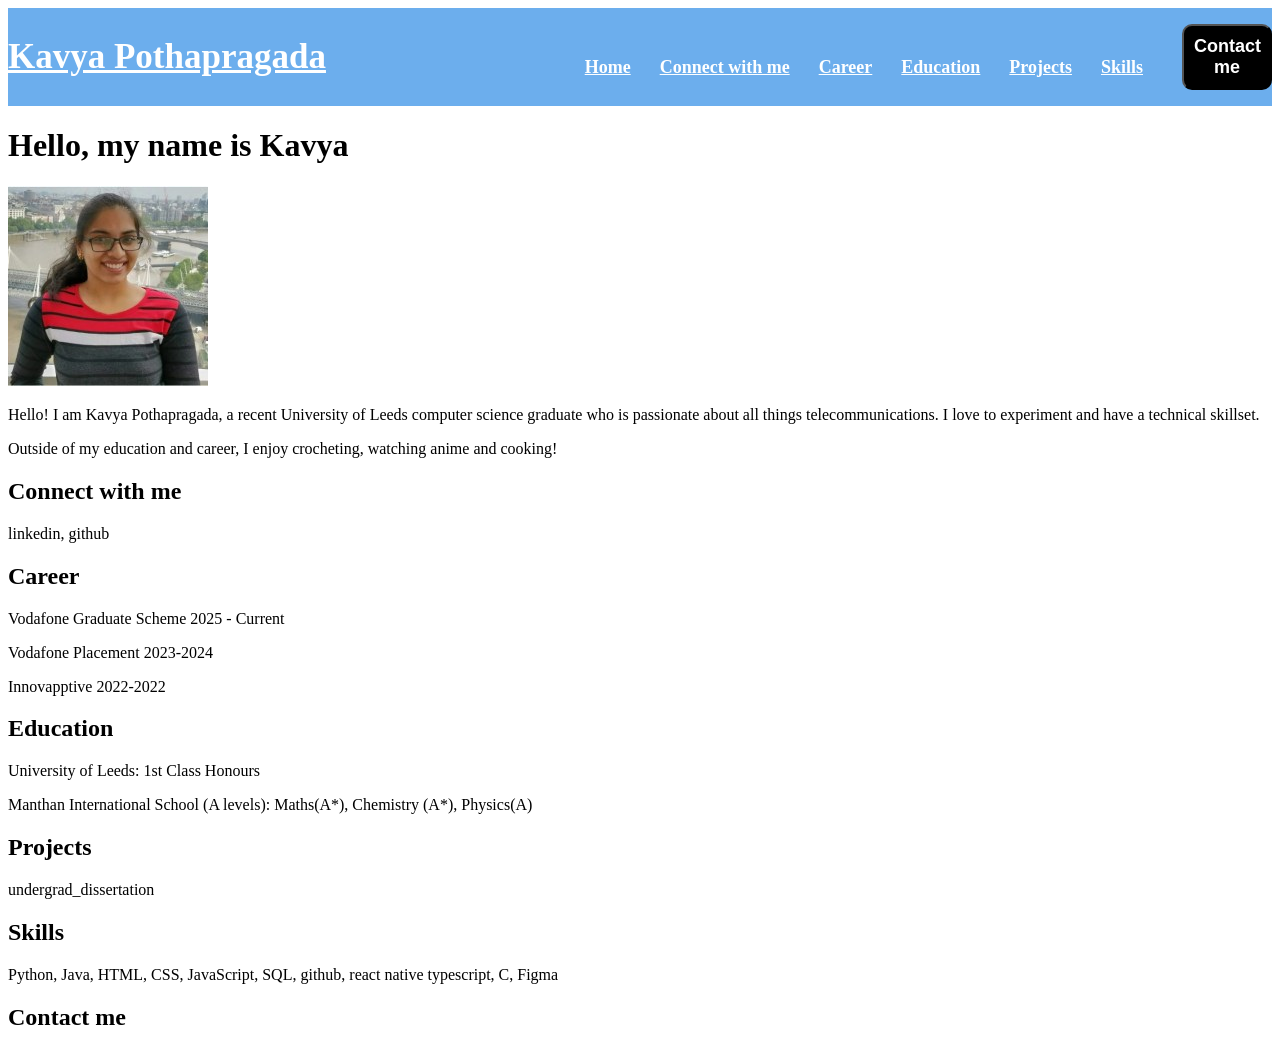
==== index.html @ 75cee283 "Add basic navigation bar structure" ====
<!DOCTYPE html>
<html>
    <head>
        <title>Kavya Portfolio</title>
        <link href="css/style.css" rel="stylesheet">
    </head>
    
    <body>
        <nav class="navbar">
            <div class="navdiv">
                <div class="logo"><a href="#">Kavya Pothapragada</a></div>
                <ul>
                    <li><a href="#">Home</a></li>
                    <li><a href="#">Connect with me</a></li>
                    <li><a href="#">Career</a></li>
                    <li><a href="#">Education</a></li>
                    <li><a href="#">Projects</a></li>
                    <li><a href="#">Skills</a></li>
                    <button><a href="#">Contact me</a></button>
                </ul>
            </div>
        </nav>
        <h1>Hello, my name is Kavya</h1>
        <img src="images/profile-photo.jpg" alt="Kavya Profile Photo">
        <p>
            Hello! I am Kavya Pothapragada, a recent University of Leeds computer science graduate who is passionate about all things telecommunications. I love to experiment and have a technical skillset.
        </p>

        <p>
            Outside of my education and career, I enjoy crocheting, watching anime and cooking!
        </p>

        <!-- Where to connect -->
         <h2>Connect with me</h2>
        <p>linkedin, github</p>

        <h2>Career</h2>
        <p>Vodafone Graduate Scheme 2025 - Current</p>
        <p>Vodafone Placement 2023-2024</p>
        <p>Innovapptive 2022-2022</p>

        <h2>Education</h2>
        <p>University of Leeds: 1st Class Honours</p>
        <p>Manthan International School (A levels): Maths(A*), Chemistry (A*), Physics(A)</p>

        <h2>Projects</h2>
        <p>undergrad_dissertation</p>

        <h2>Skills</h2>
        <p>Python, Java, HTML, CSS, JavaScript, SQL, github, react native typescript, C, Figma</p>

        <h2>Contact me</h2>

    </body>
</html>
---- css/style.css ----
.navbar{
   background-color: #6CAEED; 
}

.navdiv{
   display: flex;
   align-items: center;
   justify-content: space-between;
}

.logo a{
    font-size: 35px;
    font-weight: 600;
    color: white;
}

li{
    list-style: none;
    display: inline-block;
}

li a{
    font-size: 18px;
    font-weight: bold;
    color: white;
    margin-right: 25px;
}

button{
    background-color: black;
    margin-left: 10px;
    border-radius: 10px;
    padding: 10px;
    width: 90px;
}

button a{
    color: white;
    font-size: 18px;
    font-weight: bold;
    text-decoration: none;
}
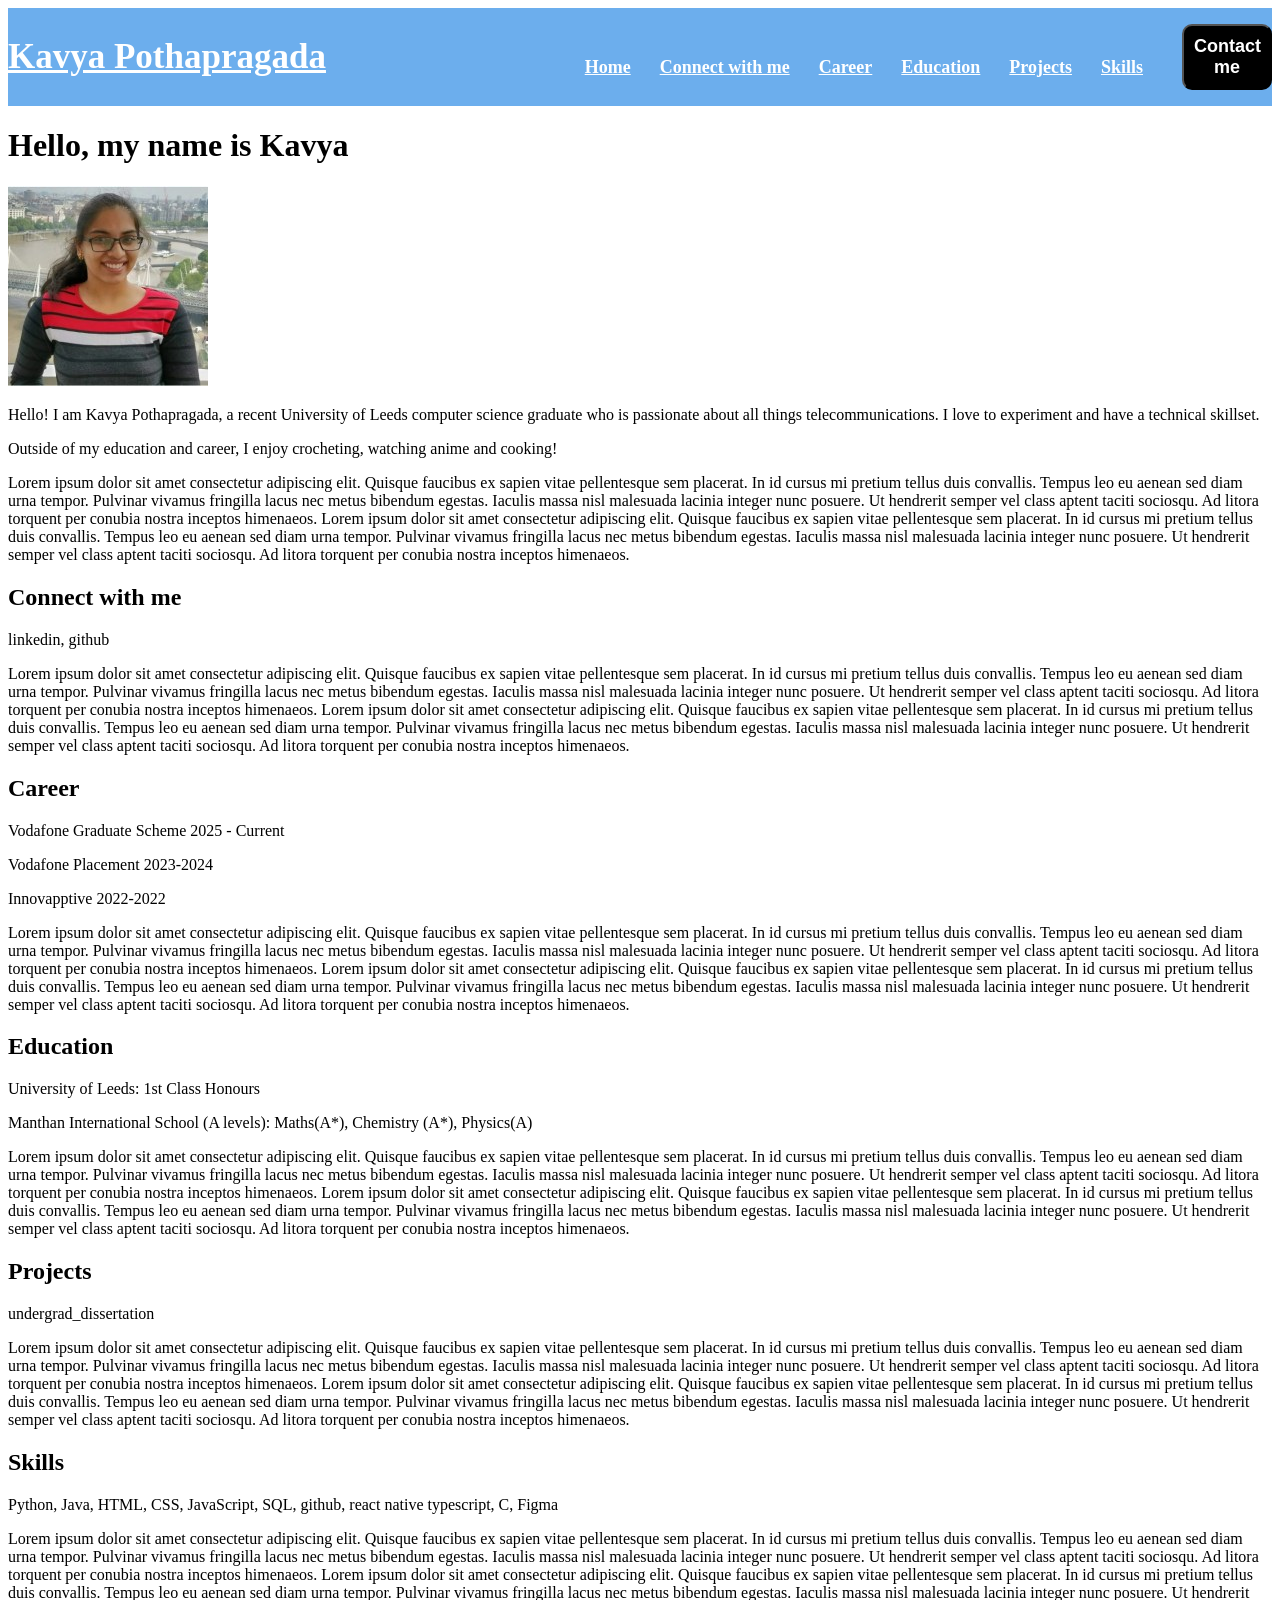
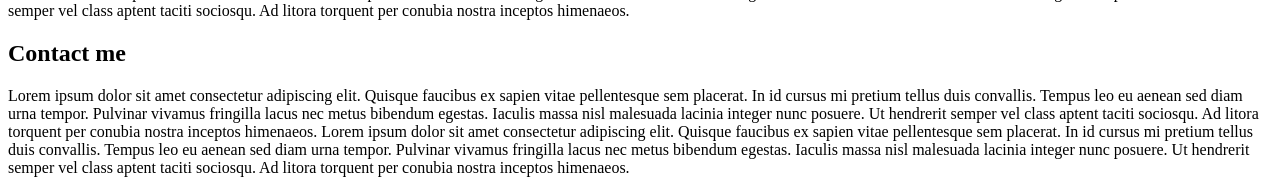
==== commit c0d100d5: "Link navigation items to their corresponding page sections" ====
--- a/index.html
+++ b/index.html
@@ -11,12 +11,12 @@
                 <div class="logo"><a href="#">Kavya Pothapragada</a></div>
                 <ul>
                     <li><a href="#">Home</a></li>
-                    <li><a href="#">Connect with me</a></li>
-                    <li><a href="#">Career</a></li>
-                    <li><a href="#">Education</a></li>
-                    <li><a href="#">Projects</a></li>
-                    <li><a href="#">Skills</a></li>
-                    <button><a href="#">Contact me</a></button>
+                    <li><a href="#connect-with-me">Connect with me</a></li>
+                    <li><a href="#career">Career</a></li>
+                    <li><a href="#education">Education</a></li>
+                    <li><a href="#projects">Projects</a></li>
+                    <li><a href="#skills">Skills</a></li>
+                    <button><a href="#contact-me">Contact me</a></button>
                 </ul>
             </div>
         </nav>
@@ -30,26 +30,81 @@
             Outside of my education and career, I enjoy crocheting, watching anime and cooking!
         </p>
 
+        
+            <p>Lorem ipsum dolor sit amet consectetur adipiscing elit. Quisque faucibus ex sapien vitae pellentesque sem placerat. In id cursus mi pretium tellus duis convallis. Tempus leo eu aenean sed diam urna tempor. Pulvinar vivamus fringilla lacus nec metus bibendum egestas. Iaculis massa nisl malesuada lacinia integer nunc posuere. Ut hendrerit semper vel class aptent taciti sociosqu. Ad litora torquent per conubia nostra inceptos himenaeos.
+
+Lorem ipsum dolor sit amet consectetur adipiscing elit. Quisque faucibus ex sapien vitae pellentesque sem placerat. In id cursus mi pretium tellus duis convallis. Tempus leo eu aenean sed diam urna tempor. Pulvinar vivamus fringilla lacus nec metus bibendum egestas. Iaculis massa nisl malesuada lacinia integer nunc posuere. Ut hendrerit semper vel class aptent taciti sociosqu. Ad litora torquent per conubia nostra inceptos himenaeos.</p>
+
+
+
         <!-- Where to connect -->
-         <h2>Connect with me</h2>
-        <p>linkedin, github</p>
+        <div id="connect-with-me">
+            <h2>Connect with me</h2>
+            <p>linkedin, github</p>
 
-        <h2>Career</h2>
-        <p>Vodafone Graduate Scheme 2025 - Current</p>
-        <p>Vodafone Placement 2023-2024</p>
-        <p>Innovapptive 2022-2022</p>
+            <p>Lorem ipsum dolor sit amet consectetur adipiscing elit. Quisque faucibus ex sapien vitae pellentesque sem placerat. In id cursus mi pretium tellus duis convallis. Tempus leo eu aenean sed diam urna tempor. Pulvinar vivamus fringilla lacus nec metus bibendum egestas. Iaculis massa nisl malesuada lacinia integer nunc posuere. Ut hendrerit semper vel class aptent taciti sociosqu. Ad litora torquent per conubia nostra inceptos himenaeos.
 
-        <h2>Education</h2>
-        <p>University of Leeds: 1st Class Honours</p>
-        <p>Manthan International School (A levels): Maths(A*), Chemistry (A*), Physics(A)</p>
+Lorem ipsum dolor sit amet consectetur adipiscing elit. Quisque faucibus ex sapien vitae pellentesque sem placerat. In id cursus mi pretium tellus duis convallis. Tempus leo eu aenean sed diam urna tempor. Pulvinar vivamus fringilla lacus nec metus bibendum egestas. Iaculis massa nisl malesuada lacinia integer nunc posuere. Ut hendrerit semper vel class aptent taciti sociosqu. Ad litora torquent per conubia nostra inceptos himenaeos.</p>
 
-        <h2>Projects</h2>
-        <p>undergrad_dissertation</p>
 
-        <h2>Skills</h2>
-        <p>Python, Java, HTML, CSS, JavaScript, SQL, github, react native typescript, C, Figma</p>
+        </div>
+        
+        <div id="career">
+            <h2>Career</h2>
+            <p>Vodafone Graduate Scheme 2025 - Current</p>
+            <p>Vodafone Placement 2023-2024</p>
+            <p>Innovapptive 2022-2022</p>
+            
+            <p>Lorem ipsum dolor sit amet consectetur adipiscing elit. Quisque faucibus ex sapien vitae pellentesque sem placerat. In id cursus mi pretium tellus duis convallis. Tempus leo eu aenean sed diam urna tempor. Pulvinar vivamus fringilla lacus nec metus bibendum egestas. Iaculis massa nisl malesuada lacinia integer nunc posuere. Ut hendrerit semper vel class aptent taciti sociosqu. Ad litora torquent per conubia nostra inceptos himenaeos.
 
-        <h2>Contact me</h2>
+Lorem ipsum dolor sit amet consectetur adipiscing elit. Quisque faucibus ex sapien vitae pellentesque sem placerat. In id cursus mi pretium tellus duis convallis. Tempus leo eu aenean sed diam urna tempor. Pulvinar vivamus fringilla lacus nec metus bibendum egestas. Iaculis massa nisl malesuada lacinia integer nunc posuere. Ut hendrerit semper vel class aptent taciti sociosqu. Ad litora torquent per conubia nostra inceptos himenaeos.</p>
+
+
+        </div>
+
+        <div id="education"></div>
+            <h2>Education</h2>
+            <p>University of Leeds: 1st Class Honours</p>
+            <p>Manthan International School (A levels): Maths(A*), Chemistry (A*), Physics(A)</p>
+            
+            <p>Lorem ipsum dolor sit amet consectetur adipiscing elit. Quisque faucibus ex sapien vitae pellentesque sem placerat. In id cursus mi pretium tellus duis convallis. Tempus leo eu aenean sed diam urna tempor. Pulvinar vivamus fringilla lacus nec metus bibendum egestas. Iaculis massa nisl malesuada lacinia integer nunc posuere. Ut hendrerit semper vel class aptent taciti sociosqu. Ad litora torquent per conubia nostra inceptos himenaeos.
+
+Lorem ipsum dolor sit amet consectetur adipiscing elit. Quisque faucibus ex sapien vitae pellentesque sem placerat. In id cursus mi pretium tellus duis convallis. Tempus leo eu aenean sed diam urna tempor. Pulvinar vivamus fringilla lacus nec metus bibendum egestas. Iaculis massa nisl malesuada lacinia integer nunc posuere. Ut hendrerit semper vel class aptent taciti sociosqu. Ad litora torquent per conubia nostra inceptos himenaeos.</p>
+
+
+        </div>
+
+        <div id="projects">
+            <h2>Projects</h2>
+            <p>undergrad_dissertation</p>
+            
+            <p>Lorem ipsum dolor sit amet consectetur adipiscing elit. Quisque faucibus ex sapien vitae pellentesque sem placerat. In id cursus mi pretium tellus duis convallis. Tempus leo eu aenean sed diam urna tempor. Pulvinar vivamus fringilla lacus nec metus bibendum egestas. Iaculis massa nisl malesuada lacinia integer nunc posuere. Ut hendrerit semper vel class aptent taciti sociosqu. Ad litora torquent per conubia nostra inceptos himenaeos.
+
+Lorem ipsum dolor sit amet consectetur adipiscing elit. Quisque faucibus ex sapien vitae pellentesque sem placerat. In id cursus mi pretium tellus duis convallis. Tempus leo eu aenean sed diam urna tempor. Pulvinar vivamus fringilla lacus nec metus bibendum egestas. Iaculis massa nisl malesuada lacinia integer nunc posuere. Ut hendrerit semper vel class aptent taciti sociosqu. Ad litora torquent per conubia nostra inceptos himenaeos.</p>
+
+
+        </div>
+
+        <div id="skills">
+            <h2>Skills</h2>
+            <p>Python, Java, HTML, CSS, JavaScript, SQL, github, react native typescript, C, Figma</p>
+            
+            <p>Lorem ipsum dolor sit amet consectetur adipiscing elit. Quisque faucibus ex sapien vitae pellentesque sem placerat. In id cursus mi pretium tellus duis convallis. Tempus leo eu aenean sed diam urna tempor. Pulvinar vivamus fringilla lacus nec metus bibendum egestas. Iaculis massa nisl malesuada lacinia integer nunc posuere. Ut hendrerit semper vel class aptent taciti sociosqu. Ad litora torquent per conubia nostra inceptos himenaeos.
+
+Lorem ipsum dolor sit amet consectetur adipiscing elit. Quisque faucibus ex sapien vitae pellentesque sem placerat. In id cursus mi pretium tellus duis convallis. Tempus leo eu aenean sed diam urna tempor. Pulvinar vivamus fringilla lacus nec metus bibendum egestas. Iaculis massa nisl malesuada lacinia integer nunc posuere. Ut hendrerit semper vel class aptent taciti sociosqu. Ad litora torquent per conubia nostra inceptos himenaeos.</p>
+
+
+        </div>
+
+        <div id="contact-me">
+            <h2>Contact me</h2>
+            
+            <p>Lorem ipsum dolor sit amet consectetur adipiscing elit. Quisque faucibus ex sapien vitae pellentesque sem placerat. In id cursus mi pretium tellus duis convallis. Tempus leo eu aenean sed diam urna tempor. Pulvinar vivamus fringilla lacus nec metus bibendum egestas. Iaculis massa nisl malesuada lacinia integer nunc posuere. Ut hendrerit semper vel class aptent taciti sociosqu. Ad litora torquent per conubia nostra inceptos himenaeos.
+
+Lorem ipsum dolor sit amet consectetur adipiscing elit. Quisque faucibus ex sapien vitae pellentesque sem placerat. In id cursus mi pretium tellus duis convallis. Tempus leo eu aenean sed diam urna tempor. Pulvinar vivamus fringilla lacus nec metus bibendum egestas. Iaculis massa nisl malesuada lacinia integer nunc posuere. Ut hendrerit semper vel class aptent taciti sociosqu. Ad litora torquent per conubia nostra inceptos himenaeos.</p>
+
+
+        </div>
 
     </body>
 </html>
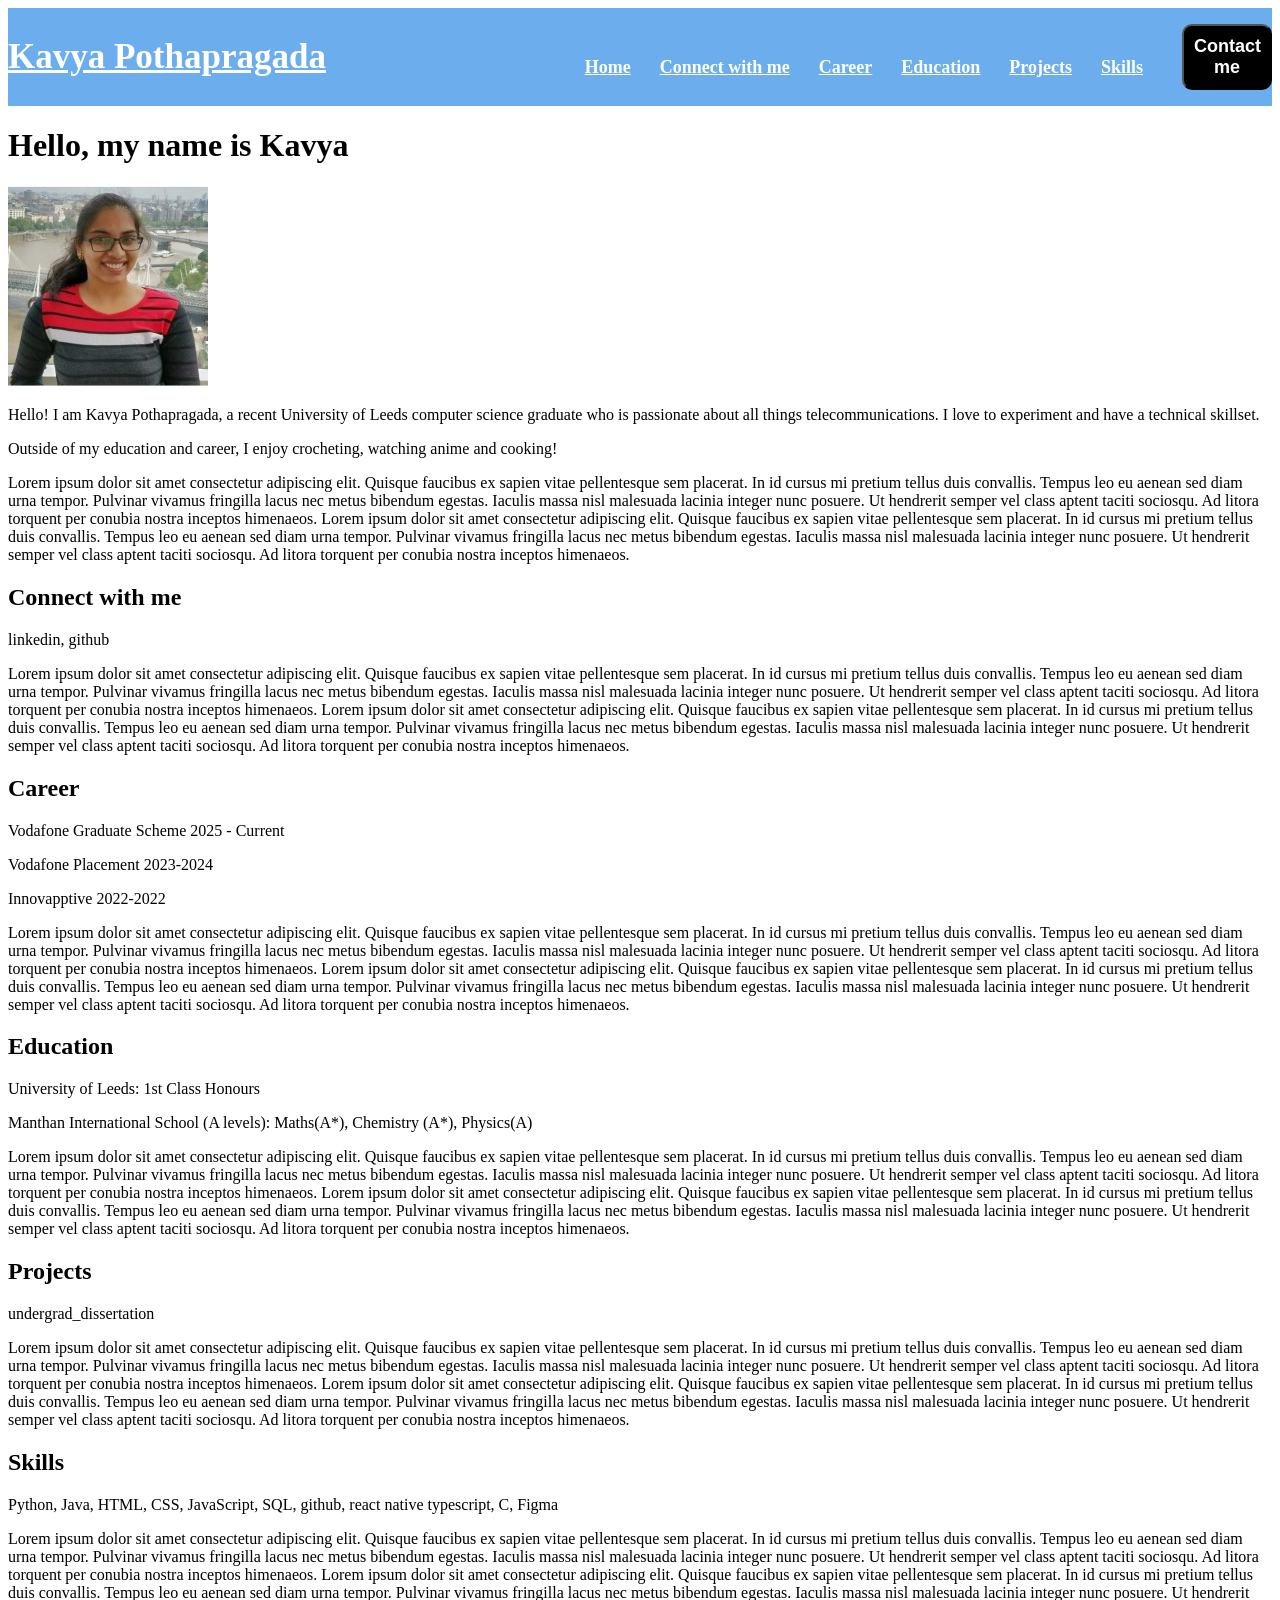
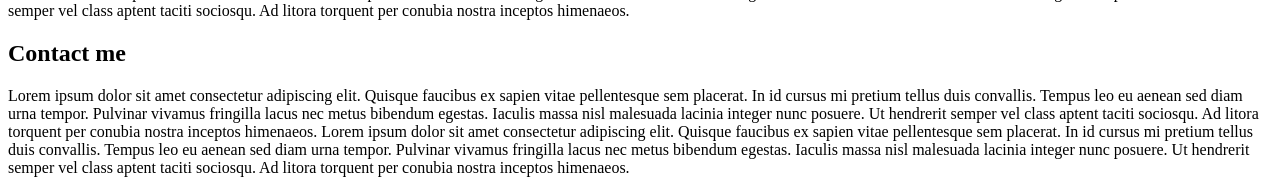
==== commit 5cd76dc1: "Ensure navbar remains visible without covering content" ====
--- a/index.html
+++ b/index.html
@@ -7,18 +7,16 @@
     
     <body>
         <nav class="navbar">
-            <div class="navdiv">
-                <div class="logo"><a href="#">Kavya Pothapragada</a></div>
-                <ul>
-                    <li><a href="#">Home</a></li>
-                    <li><a href="#connect-with-me">Connect with me</a></li>
-                    <li><a href="#career">Career</a></li>
-                    <li><a href="#education">Education</a></li>
-                    <li><a href="#projects">Projects</a></li>
-                    <li><a href="#skills">Skills</a></li>
-                    <button><a href="#contact-me">Contact me</a></button>
-                </ul>
-            </div>
+            <div class="logo"><a href="#">Kavya Pothapragada</a></div>
+            <ul>
+                <li><a href="#">Home</a></li>
+                <li><a href="#connect-with-me">Connect with me</a></li>
+                <li><a href="#career">Career</a></li>
+                <li><a href="#education">Education</a></li>
+                <li><a href="#projects">Projects</a></li>
+                <li><a href="#skills">Skills</a></li>
+                <button><a href="#contact-me">Contact me</a></button>
+            </ul>
         </nav>
         <h1>Hello, my name is Kavya</h1>
         <img src="images/profile-photo.jpg" alt="Kavya Profile Photo">
@@ -102,8 +100,6 @@
             <p>Lorem ipsum dolor sit amet consectetur adipiscing elit. Quisque faucibus ex sapien vitae pellentesque sem placerat. In id cursus mi pretium tellus duis convallis. Tempus leo eu aenean sed diam urna tempor. Pulvinar vivamus fringilla lacus nec metus bibendum egestas. Iaculis massa nisl malesuada lacinia integer nunc posuere. Ut hendrerit semper vel class aptent taciti sociosqu. Ad litora torquent per conubia nostra inceptos himenaeos.
 
 Lorem ipsum dolor sit amet consectetur adipiscing elit. Quisque faucibus ex sapien vitae pellentesque sem placerat. In id cursus mi pretium tellus duis convallis. Tempus leo eu aenean sed diam urna tempor. Pulvinar vivamus fringilla lacus nec metus bibendum egestas. Iaculis massa nisl malesuada lacinia integer nunc posuere. Ut hendrerit semper vel class aptent taciti sociosqu. Ad litora torquent per conubia nostra inceptos himenaeos.</p>
-
-
         </div>
 
     </body>
--- a/css/style.css
+++ b/css/style.css
@@ -1,11 +1,15 @@
-.navbar{
-   background-color: #6CAEED; 
+html{
+    scroll-behavior: smooth;
+    scroll-padding-top: 100px;
 }
 
-.navdiv{
+.navbar{
+   background-color: #6CAEED;
    display: flex;
    align-items: center;
    justify-content: space-between;
+   position: sticky;
+    top: 0;
 }
 
 .logo a{
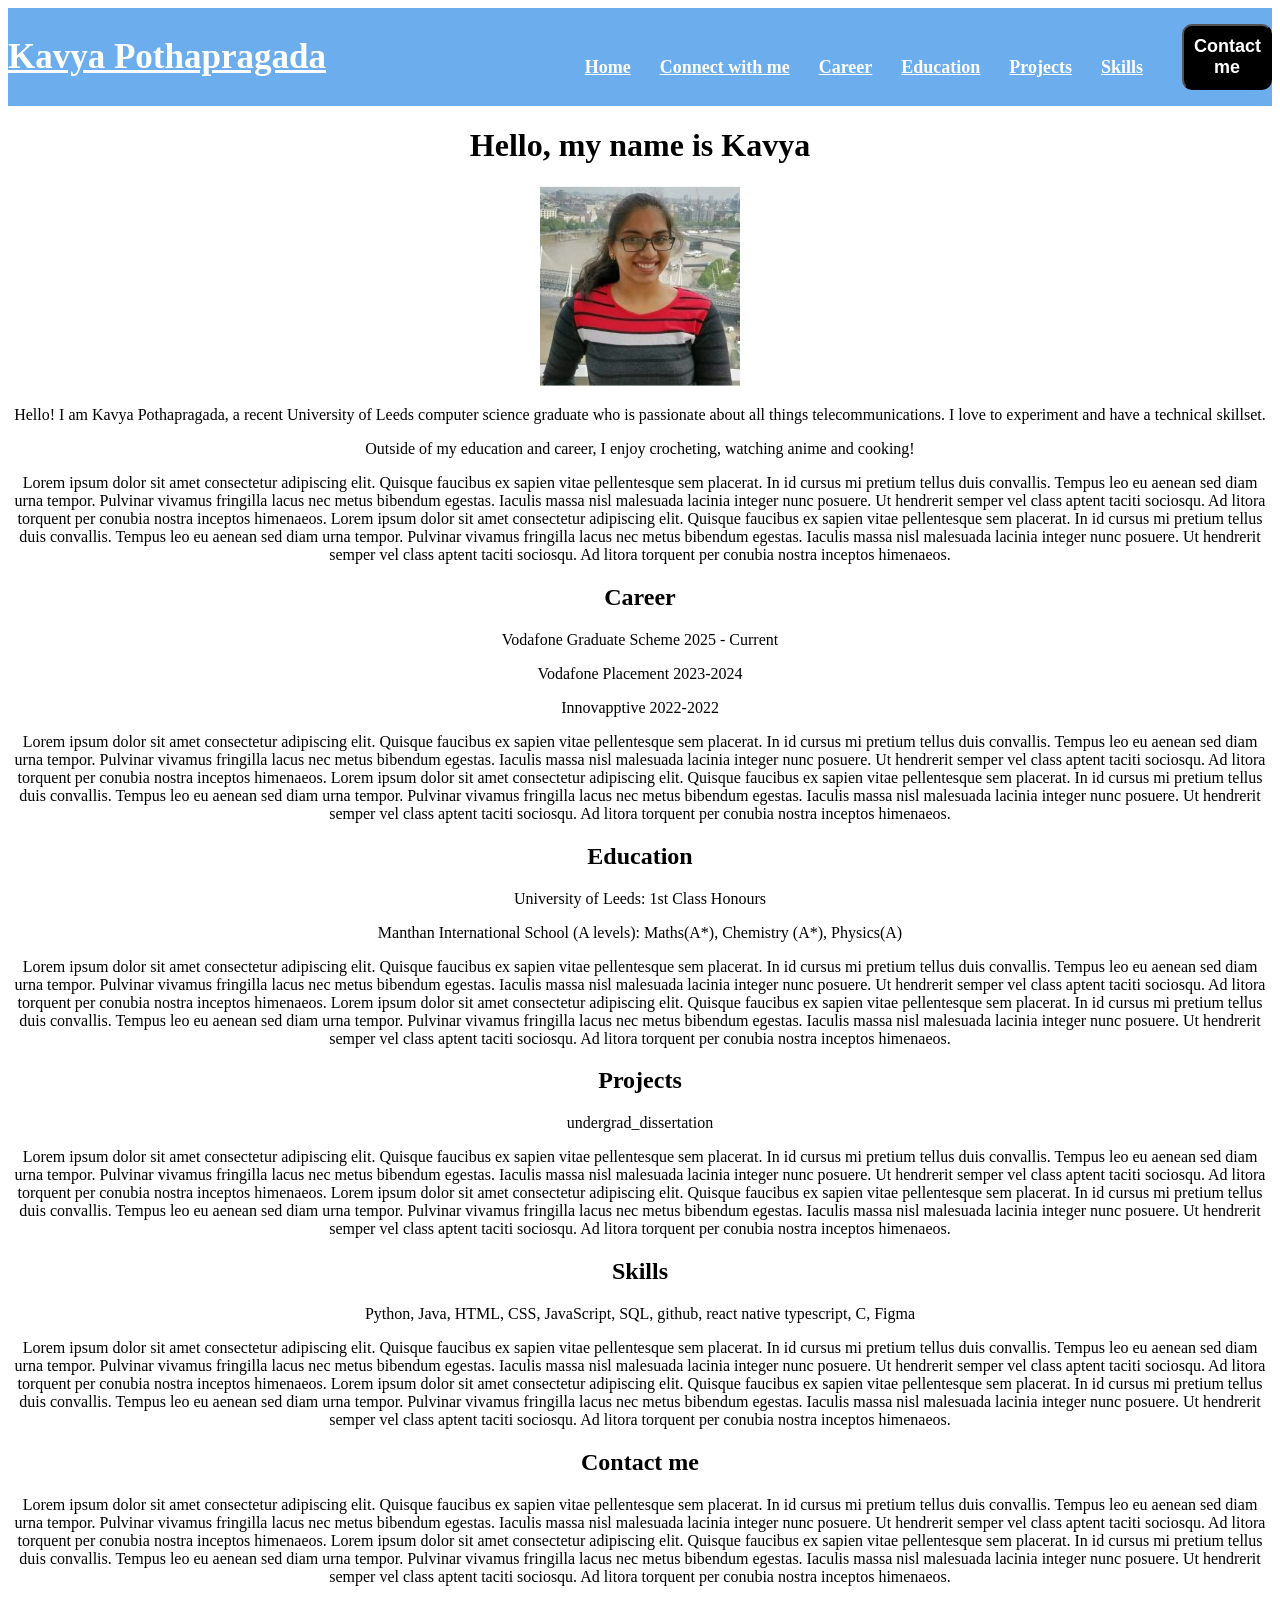
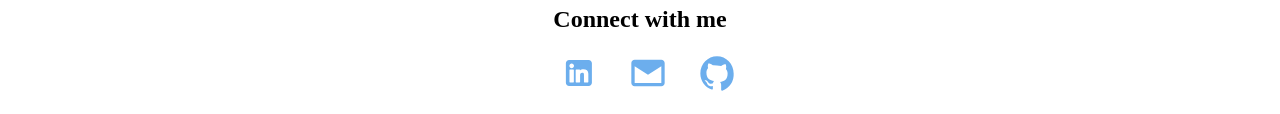
==== commit 7a8db5c8: "Add interactive contact icons and center page text" ====
--- a/index.html
+++ b/index.html
@@ -32,20 +32,6 @@
             <p>Lorem ipsum dolor sit amet consectetur adipiscing elit. Quisque faucibus ex sapien vitae pellentesque sem placerat. In id cursus mi pretium tellus duis convallis. Tempus leo eu aenean sed diam urna tempor. Pulvinar vivamus fringilla lacus nec metus bibendum egestas. Iaculis massa nisl malesuada lacinia integer nunc posuere. Ut hendrerit semper vel class aptent taciti sociosqu. Ad litora torquent per conubia nostra inceptos himenaeos.
 
 Lorem ipsum dolor sit amet consectetur adipiscing elit. Quisque faucibus ex sapien vitae pellentesque sem placerat. In id cursus mi pretium tellus duis convallis. Tempus leo eu aenean sed diam urna tempor. Pulvinar vivamus fringilla lacus nec metus bibendum egestas. Iaculis massa nisl malesuada lacinia integer nunc posuere. Ut hendrerit semper vel class aptent taciti sociosqu. Ad litora torquent per conubia nostra inceptos himenaeos.</p>
-
-
-
-        <!-- Where to connect -->
-        <div id="connect-with-me">
-            <h2>Connect with me</h2>
-            <p>linkedin, github</p>
-
-            <p>Lorem ipsum dolor sit amet consectetur adipiscing elit. Quisque faucibus ex sapien vitae pellentesque sem placerat. In id cursus mi pretium tellus duis convallis. Tempus leo eu aenean sed diam urna tempor. Pulvinar vivamus fringilla lacus nec metus bibendum egestas. Iaculis massa nisl malesuada lacinia integer nunc posuere. Ut hendrerit semper vel class aptent taciti sociosqu. Ad litora torquent per conubia nostra inceptos himenaeos.
-
-Lorem ipsum dolor sit amet consectetur adipiscing elit. Quisque faucibus ex sapien vitae pellentesque sem placerat. In id cursus mi pretium tellus duis convallis. Tempus leo eu aenean sed diam urna tempor. Pulvinar vivamus fringilla lacus nec metus bibendum egestas. Iaculis massa nisl malesuada lacinia integer nunc posuere. Ut hendrerit semper vel class aptent taciti sociosqu. Ad litora torquent per conubia nostra inceptos himenaeos.</p>
-
-
-        </div>
         
         <div id="career">
             <h2>Career</h2>
@@ -102,5 +88,49 @@
 Lorem ipsum dolor sit amet consectetur adipiscing elit. Quisque faucibus ex sapien vitae pellentesque sem placerat. In id cursus mi pretium tellus duis convallis. Tempus leo eu aenean sed diam urna tempor. Pulvinar vivamus fringilla lacus nec metus bibendum egestas. Iaculis massa nisl malesuada lacinia integer nunc posuere. Ut hendrerit semper vel class aptent taciti sociosqu. Ad litora torquent per conubia nostra inceptos himenaeos.</p>
         </div>
 
+        <!-- Where to connect -->
+        <div id="connect-with-me">
+            <h2>Connect with me</h2>
+            <ul>
+                <li>   
+                    <a href="https://uk.linkedin.com/in/kavya-pothapragada-6a8331228">
+                        <svg fill="currentColor" viewBox="-5.5 0 32 32" version="1.1" xmlns="http://www.w3.org/2000/svg">
+                            <title>linkedin</title>
+                            <path d="M0 8.219v15.563c0 1.469 1.156 2.625 2.625 2.625h15.563c0.719 0 1.406-0.344 1.844-0.781 0.469-0.469 0.781-1.063 0.781-1.844v-15.563c0-1.469-1.156-2.625-2.625-2.625h-15.563c-0.781 0-1.375 0.313-1.844 0.781-0.438 0.438-0.781 1.125-0.781 1.844zM2.813 10.281c0-1 0.813-1.875 1.813-1.875 1.031 0 1.875 0.875 1.875 1.875 0 1.031-0.844 1.844-1.875 1.844-1 0-1.813-0.813-1.813-1.844zM7.844 23.125v-9.531c0-0.219 0.219-0.406 0.375-0.406h2.656c0.375 0 0.375 0.438 0.375 0.719 0.75-0.75 1.719-0.938 2.719-0.938 2.438 0 4 1.156 4 3.719v6.438c0 0.219-0.188 0.406-0.375 0.406h-2.75c-0.219 0-0.375-0.219-0.375-0.406v-5.813c0-0.969-0.281-1.5-1.375-1.5-1.375 0-1.719 0.906-1.719 2.125v5.188c0 0.219-0.219 0.406-0.438 0.406h-2.719c-0.156 0-0.375-0.219-0.375-0.406zM2.875 23.125v-9.531c0-0.219 0.219-0.406 0.375-0.406h2.719c0.25 0 0.406 0.156 0.406 0.406v9.531c0 0.219-0.188 0.406-0.406 0.406h-2.719c-0.188 0-0.375-0.219-0.375-0.406z"></path>
+                        </svg>
+                    </a>
+                </li>
+
+                <li>
+                    <a href="mailto:pothapragadakavya@gmail.com">
+                        <svg 
+                            class="email-icon"
+                            viewBox="0 0 24 24"
+                            xmlns="http://www.w3.org/2000/svg"
+                        >
+                            <path 
+                                d="M4 4h16c1.1 0 2 .9 2 2v12c0 1.1-.9 2-2 2H4c-1.1 0-2-.9-2-2V6c0-1.1.9-2 2-2zm0 2v.01l8 5 8-5V6l-8 5-8-5zm0 12h16V8l-8 5-8-5v10z"
+                                fill="currentColor"
+                            />
+                        </svg>
+
+                    </a>
+                </li>
+                <li><a href="https://github.com/pothap123/">
+                    <svg 
+                    class="github-icon"
+                    viewBox="0 0 24 24"
+                    xmlns="http://www.w3.org/2000/svg"
+                    >
+                        <path 
+                            fill="currentColor"
+                            d="M12 2C6.48 2 2 6.58 2 12.26c0 4.5 2.87 8.32 6.84 9.68.5.1.68-.22.68-.48v-1.7c-2.78.62-3.37-1.37-3.37-1.37-.45-1.17-1.12-1.48-1.12-1.48-.91-.64.07-.63.07-.63 1 .07 1.53 1.06 1.53 1.06.9 1.57 2.36 1.12 2.94.86.09-.67.35-1.12.63-1.38-2.22-.26-4.55-1.14-4.55-5.07 0-1.12.39-2.03 1.03-2.74-.1-.26-.45-1.32.1-2.75 0 0 .84-.27 2.75 1.05A9.3 9.3 0 0 1 12 7.5c.85 0 1.7.12 2.5.35 1.9-1.32 2.74-1.05 2.74-1.05.55 1.43.2 2.49.1 2.75.64.71 1.03 1.62 1.03 2.74 0 3.94-2.33 4.8-4.56 5.06.36.32.68.95.68 1.92v2.85c0 .27.18.59.69.48A10.3 10.3 0 0 0 22 12.26C22 6.58 17.52 2 12 2z"
+                        />
+                    </svg>
+
+                </a></li>
+            </ul>
+        </div>
+
     </body>
 </html>
--- a/css/style.css
+++ b/css/style.css
@@ -1,6 +1,10 @@
 html{
     scroll-behavior: smooth;
     scroll-padding-top: 100px;
+}
+
+body{
+    text-align: center;
 }
 
 .navbar{
@@ -43,4 +47,10 @@
     font-size: 18px;
     font-weight: bold;
     text-decoration: none;
+}
+
+svg{
+    color: #6CAEED;
+    width: 40px;
+    height: 40px;
 }
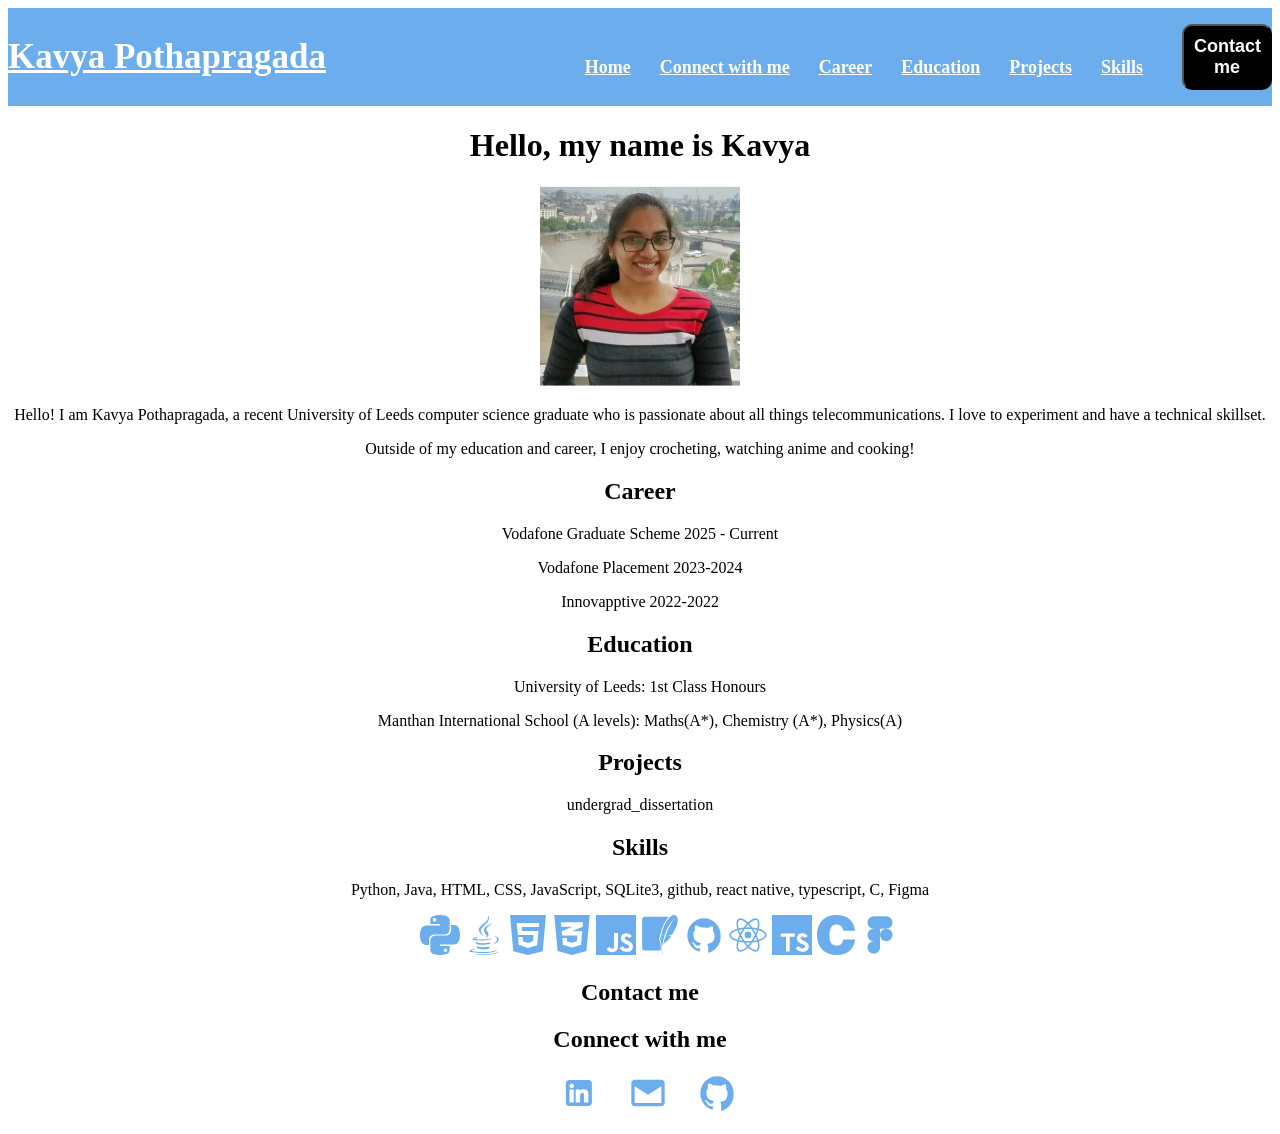
==== commit 6f0f9649: "Convert coding language and contact links into matching SVG icon set" ====
--- a/index.html
+++ b/index.html
@@ -28,64 +28,224 @@
             Outside of my education and career, I enjoy crocheting, watching anime and cooking!
         </p>
 
-        
-            <p>Lorem ipsum dolor sit amet consectetur adipiscing elit. Quisque faucibus ex sapien vitae pellentesque sem placerat. In id cursus mi pretium tellus duis convallis. Tempus leo eu aenean sed diam urna tempor. Pulvinar vivamus fringilla lacus nec metus bibendum egestas. Iaculis massa nisl malesuada lacinia integer nunc posuere. Ut hendrerit semper vel class aptent taciti sociosqu. Ad litora torquent per conubia nostra inceptos himenaeos.
-
-Lorem ipsum dolor sit amet consectetur adipiscing elit. Quisque faucibus ex sapien vitae pellentesque sem placerat. In id cursus mi pretium tellus duis convallis. Tempus leo eu aenean sed diam urna tempor. Pulvinar vivamus fringilla lacus nec metus bibendum egestas. Iaculis massa nisl malesuada lacinia integer nunc posuere. Ut hendrerit semper vel class aptent taciti sociosqu. Ad litora torquent per conubia nostra inceptos himenaeos.</p>
-        
         <div id="career">
             <h2>Career</h2>
             <p>Vodafone Graduate Scheme 2025 - Current</p>
             <p>Vodafone Placement 2023-2024</p>
             <p>Innovapptive 2022-2022</p>
-            
-            <p>Lorem ipsum dolor sit amet consectetur adipiscing elit. Quisque faucibus ex sapien vitae pellentesque sem placerat. In id cursus mi pretium tellus duis convallis. Tempus leo eu aenean sed diam urna tempor. Pulvinar vivamus fringilla lacus nec metus bibendum egestas. Iaculis massa nisl malesuada lacinia integer nunc posuere. Ut hendrerit semper vel class aptent taciti sociosqu. Ad litora torquent per conubia nostra inceptos himenaeos.
-
-Lorem ipsum dolor sit amet consectetur adipiscing elit. Quisque faucibus ex sapien vitae pellentesque sem placerat. In id cursus mi pretium tellus duis convallis. Tempus leo eu aenean sed diam urna tempor. Pulvinar vivamus fringilla lacus nec metus bibendum egestas. Iaculis massa nisl malesuada lacinia integer nunc posuere. Ut hendrerit semper vel class aptent taciti sociosqu. Ad litora torquent per conubia nostra inceptos himenaeos.</p>
-
-
         </div>
 
         <div id="education"></div>
             <h2>Education</h2>
             <p>University of Leeds: 1st Class Honours</p>
             <p>Manthan International School (A levels): Maths(A*), Chemistry (A*), Physics(A)</p>
-            
-            <p>Lorem ipsum dolor sit amet consectetur adipiscing elit. Quisque faucibus ex sapien vitae pellentesque sem placerat. In id cursus mi pretium tellus duis convallis. Tempus leo eu aenean sed diam urna tempor. Pulvinar vivamus fringilla lacus nec metus bibendum egestas. Iaculis massa nisl malesuada lacinia integer nunc posuere. Ut hendrerit semper vel class aptent taciti sociosqu. Ad litora torquent per conubia nostra inceptos himenaeos.
-
-Lorem ipsum dolor sit amet consectetur adipiscing elit. Quisque faucibus ex sapien vitae pellentesque sem placerat. In id cursus mi pretium tellus duis convallis. Tempus leo eu aenean sed diam urna tempor. Pulvinar vivamus fringilla lacus nec metus bibendum egestas. Iaculis massa nisl malesuada lacinia integer nunc posuere. Ut hendrerit semper vel class aptent taciti sociosqu. Ad litora torquent per conubia nostra inceptos himenaeos.</p>
-
-
         </div>
 
         <div id="projects">
             <h2>Projects</h2>
             <p>undergrad_dissertation</p>
-            
-            <p>Lorem ipsum dolor sit amet consectetur adipiscing elit. Quisque faucibus ex sapien vitae pellentesque sem placerat. In id cursus mi pretium tellus duis convallis. Tempus leo eu aenean sed diam urna tempor. Pulvinar vivamus fringilla lacus nec metus bibendum egestas. Iaculis massa nisl malesuada lacinia integer nunc posuere. Ut hendrerit semper vel class aptent taciti sociosqu. Ad litora torquent per conubia nostra inceptos himenaeos.
-
-Lorem ipsum dolor sit amet consectetur adipiscing elit. Quisque faucibus ex sapien vitae pellentesque sem placerat. In id cursus mi pretium tellus duis convallis. Tempus leo eu aenean sed diam urna tempor. Pulvinar vivamus fringilla lacus nec metus bibendum egestas. Iaculis massa nisl malesuada lacinia integer nunc posuere. Ut hendrerit semper vel class aptent taciti sociosqu. Ad litora torquent per conubia nostra inceptos himenaeos.</p>
-
-
         </div>
 
         <div id="skills">
             <h2>Skills</h2>
-            <p>Python, Java, HTML, CSS, JavaScript, SQL, github, react native typescript, C, Figma</p>
+            <p>Python, Java, HTML, CSS, JavaScript, SQLite3, github, react native, typescript, C, Figma</p>
             
-            <p>Lorem ipsum dolor sit amet consectetur adipiscing elit. Quisque faucibus ex sapien vitae pellentesque sem placerat. In id cursus mi pretium tellus duis convallis. Tempus leo eu aenean sed diam urna tempor. Pulvinar vivamus fringilla lacus nec metus bibendum egestas. Iaculis massa nisl malesuada lacinia integer nunc posuere. Ut hendrerit semper vel class aptent taciti sociosqu. Ad litora torquent per conubia nostra inceptos himenaeos.
-
-Lorem ipsum dolor sit amet consectetur adipiscing elit. Quisque faucibus ex sapien vitae pellentesque sem placerat. In id cursus mi pretium tellus duis convallis. Tempus leo eu aenean sed diam urna tempor. Pulvinar vivamus fringilla lacus nec metus bibendum egestas. Iaculis massa nisl malesuada lacinia integer nunc posuere. Ut hendrerit semper vel class aptent taciti sociosqu. Ad litora torquent per conubia nostra inceptos himenaeos.</p>
-
-
+            <ul>
+                <!-- Python -->
+                <li>
+                    <svg 
+                    class="python-icon"
+                    viewBox="0 0 20 20"
+                    xmlns="http://www.w3.org/2000/svg"
+                    >
+                    <g id="Page-1" stroke="none" stroke-width="1" fill="none" fill-rule="evenodd">
+                        <g 
+                        id="Dribbble-Light-Preview" 
+                        transform="translate(-340.000000, -7599.000000)" 
+                        fill="currentColor"
+                        >
+                        <g id="icons" transform="translate(56.000000, 160.000000)">
+                            <path 
+                            id="python-[#127]"
+                            d="M296.744,7457.45798 C296.262,7457.45798 295.872,7457.06594 295.872,7456.58142 C295.872,7456.0969 296.262,7455.70587 296.744,7455.70587 C297.226,7455.70587 297.616,7456.0969 297.616,7456.58142 C297.616,7457.06594 297.226,7457.45798 296.744,7457.45798 M294.072,7459 C299.15,7459 298.833,7456.78649 298.833,7456.78649 L298.827,7454.49357 L293.982,7454.49357 L293.982,7453.80499 L300.751,7453.80499 C300.751,7453.80499 304,7454.17591 304,7449.02614 C304,7443.87636 301.165,7444.0583 301.165,7444.0583 L299.472,7444.0583 L299.472,7446.44873 C299.472,7446.44873 299.563,7449.29855 296.682,7449.29855 L291.876,7449.29855 C291.876,7449.29855 289.176,7449.25533 289.176,7451.9222 L289.176,7456.33112 C289.176,7456.33112 288.766,7459 294.072,7459 M291.257,7440.54202 C291.739,7440.54202 292.128,7440.93406 292.128,7441.41858 C292.128,7441.9031 291.739,7442.29413 291.257,7442.29413 C290.775,7442.29413 290.385,7441.9031 290.385,7441.41858 C290.385,7440.93406 290.775,7440.54202 291.257,7440.54202 M293.928,7439 C288.851,7439 289.168,7441.21351 289.168,7441.21351 L289.174,7443.50643 L294.019,7443.50643 L294.019,7444.19501 L287.249,7444.19501 C287.249,7444.19501 284,7443.82409 284,7448.97386 C284,7454.12364 286.836,7453.9417 286.836,7453.9417 L288.528,7453.9417 L288.528,7451.55127 C288.528,7451.55127 288.437,7448.70145 291.319,7448.70145 L296.124,7448.70145 C296.124,7448.70145 298.824,7448.74467 298.824,7446.0778 L298.824,7441.66888 C298.824,7441.66888 299.234,7439 293.928,7439"
+                            />
+                        </g>
+                        </g>
+                    </g>
+                    </svg>
+                </li>
+                
+                <!-- Java -->
+                <li>
+                    <svg fill="currentColor"  version="1.1" xmlns="http://www.w3.org/2000/svg" xmlns:xlink="http://www.w3.org/1999/xlink"  viewBox="0 0 512 512" enable-background="new 0 0 512 512" xml:space="preserve">
+
+                    <g id="5151e0c8492e5103c096af88a51e8d81">
+
+                    <path display="inline" d="M193.918,208.369c-4.729-10.456-6.849-22.652-3.236-33.731c3.612-11.327,11.703-20.413,19.794-28.878
+                            c22.525-22.531,50.285-39.085,72.316-61.986c12.197-12.573,22.278-27.634,25.762-44.937c2.864-12.695,1.496-25.764-1.117-38.337
+                            c11.7,13.319,15.559,32.363,12.197,49.541c-3.608,19.292-14.316,36.344-26.886,51.031c-10.081,11.827-21.659,22.282-33.731,31.993
+                            c-14.065,11.327-27.88,23.524-36.716,39.457c-7.472,12.943-9.215,28.876-4.11,42.942c8.341,24.146,27.756,42.071,38.338,64.848
+                            c-11.703-10.332-23.152-21.036-33.86-32.361C211.471,236.001,200.889,223.307,193.918,208.369z M257.398,189.448
+                            c-2.115,19.792,8.213,38.462,20.539,53.151c5.972,6.596,11.076,14.687,11.323,23.899c0.251,12.318-6.716,23.774-15.684,31.861
+                            c2.119-0.246,3.612-2.115,5.355-3.11c13.443-8.589,26.385-19.418,32.982-34.227c4.357-10.083,3.362-22.034-2.362-31.371
+                            c-6.724-10.953-15.559-20.662-20.786-32.61c-2.867-6.721-3.862-14.562-1.496-21.657c3.114-9.583,9.834-17.426,16.93-24.272
+                            c19.54-18.544,43.189-31.743,65.844-46.179c-28.629,8.214-56.883,19.542-81.03,37.343
+                            C273.702,153.727,259.515,169.658,257.398,189.448z M393.447,283.052c13.568,0.748,26.882,10.704,29.374,24.397
+                            c2.366,11.825-3.358,23.524-10.705,32.485c-12.075,14.438-28.382,24.771-44.807,33.609c-1.622,0.991-2.99,2.237-4.235,3.608
+                            c21.659-5.478,43.314-13.689,60.867-27.756c9.705-8.091,18.294-18.799,20.163-31.619c1.743-11.076-2.86-22.528-11.077-29.871
+                            c-9.96-9.09-24.021-12.448-37.218-10.704c-7.593,0.995-15.931,2.613-21.158,8.961C380.877,284.921,386.971,282.429,393.447,283.052
+                            z M123.22,318.647c16.303,4.357,33.108,5.603,49.787,6.724c14.936,0.995,29.875,1.246,44.937,1.12
+                            c38.833-0.619,77.916-3.236,116.003-11.699c3.608-0.87,7.593-1.493,10.833-3.733c6.347-4.11,13.313-7.347,20.162-10.583
+                            c-30.995,4.979-62.113,9.215-93.478,11.205c-31.74,1.991-63.731,3.236-95.593,1.121c-9.086-0.87-18.423-1.371-26.886-4.858
+                            c-1.994-0.87-4.733-2.609-3.738-5.227c1.869-3.361,5.603-4.977,8.839-6.72c13.694-6.473,28.629-10.081,43.193-14.313
+                            c-25.021-0.376-49.916,5.971-72.814,15.806c-5.105,2.491-10.83,4.481-14.936,8.714c-1.622,1.739-1.622,4.732,0.247,6.222
+                            C113.511,315.787,118.487,317.28,123.22,318.647z M324.864,352.88c-21.784,3.859-43.694,7.472-65.726,8.589
+                            c-24.147,1.618-48.294,0.247-72.191-2.241c-4.604-0.623-9.211-1.368-13.317-3.483c-2.116-1.246-4.231-3.236-4.106-5.854
+                            c0.247-4.106,3.73-6.967,6.222-9.956c-7.715,2.739-15.434,5.599-21.906,10.708c-2.742,2.116-5.478,5.474-4.733,9.208
+                            c1.125,4.356,5.356,6.97,9.09,8.96c9.208,4.733,19.54,6.846,29.625,8.714c25.511,4.11,51.527,4.235,77.167,2.488
+                            c27.141-2.115,54.148-6.594,80.411-14.313C337.932,362.342,330.836,358.479,324.864,352.88z M188.068,395.951
+                            c-6.97,1.99-14.066,4.357-19.79,8.957c-2.868,2.241-5.105,6.104-3.734,9.713c1.743,4.604,6.1,7.347,10.203,9.705
+                            c10.708,5.854,22.78,8.589,34.604,10.708c26.765,4.229,54.27,3.608,80.908-1.12c15.806-2.989,31.615-7.221,46.301-13.815
+                            c-9.584-3.984-18.917-8.467-27.878-13.693c-15.559,2.738-31.246,5.603-47.178,6.598c-21.032,1.618-42.319-0.125-63.355-2.738
+                            c-4.98-1.121-11.202-1.618-14.563-5.976C181.847,400.677,185.828,398.063,188.068,395.951z M358.345,475.982
+                            c17.424-3.604,34.977-7.719,50.908-15.806c4.976-2.867,11.076-5.979,12.698-11.95c0.87-5.725-5.105-8.714-9.337-11.08
+                            c2.613,2.993,4.356,7.347,1.74,10.83c-4.357,5.853-11.821,8.091-18.42,10.332c-20.66,5.85-42.072,8.216-63.355,10.582
+                            c-56.385,5.102-113.146,6.348-169.528,1.618c-18.92-1.994-38.217-4.109-56.264-10.829c-2.86-1.246-7.217-2.492-7.217-6.352
+                            c1.117-3.354,4.357-5.227,7.217-6.845c12.945-6.595,27.384-10.207,41.822-11.077c-4.228-2.491-9.208-2.738-14.062-2.613
+                            c-12.076,0.373-23.9,3.483-35.349,7.347c-9.834,3.604-19.916,7.59-27.76,14.811c-3.111,2.735-5.971,7.962-2.739,11.699
+                            c4.98,5.353,12.699,6.72,19.54,8.338c38.338,6.599,77.171,10.328,116.011,11.699C255.781,488.184,307.684,485.942,358.345,475.982z
+                            M409.378,482.706c-23.402,7.468-47.672,11.574-71.822,14.936c-41.696,5.227-83.769,6.845-125.716,5.603
+                            c-25.515-0.995-51.03-2.738-76.176-6.974c5.85,3.984,13.071,5.227,19.794,7.096c28.257,5.976,57.255,7.096,86.01,7.966
+                            c42.19,0.748,84.387-0.87,125.962-7.468c19.669-3.48,39.459-7.715,57.13-16.927c9.215-4.854,18.552-12.326,20.163-23.152
+                            C435.391,473.741,421.951,478.349,409.378,482.706z">
+
+                    </path>
+
+                    </g>
+
+                    </svg>
+                </li>
+
+                <!-- HTML -->
+                <li>
+                    <svg viewBox="-1 0 20 20" version="1.1" xmlns="http://www.w3.org/2000/svg" xmlns:xlink="http://www.w3.org/1999/xlink">
+    
+                        <title>html [#124]</title>
+                        <desc>Created with Sketch.</desc>
+                        <defs>
+
+                    </defs>
+                        <g id="Page-1" stroke="none" stroke-width="1" fill="none" fill-rule="evenodd">
+                            <g id="Dribbble-Light-Preview" transform="translate(-61.000000, -7639.000000)" fill="currentColor">
+                                <g id="icons" transform="translate(56.000000, 160.000000)">
+                                    <path d="M19.4350881,7485 L19.4279481,7485 L10.8119794,7485 L11.0180201,7487 L19.2300674,7487 C19.109707,7488.752 18.7455658,7492.464 18.6119454,7494.153 L13.99949,7495.451 L13.99949,7495.455 L13.98929,7495.46 L9.37377458,7493.836 L9.05757353,7490 L11.3199411,7490 L11.4800816,7492.063 L13.99337,7493 L13.99949,7493 L16.5086984,7492.1 L16.7667592,7489 L8.95659319,7489 C8.91885306,7488.599 8.43333144,7483.392 8.34867116,7483 L19.6370488,7483 C19.5738086,7483.66 19.5095484,7484.338 19.4350881,7485 L19.4350881,7485 Z M5,7479 L6.63812546,7497.148 L13.98929,7499 L21.3598345,7497.111 L23,7479 L5,7479 Z" id="html-[#124]">
+
+                    </path>
+                                </g>
+                            </g>
+                        </g>
+                    </svg>
+                </li>
+
+                <!-- CSS -->
+                <li>
+                    <svg fill="currentColor"  version="1.1" xmlns="http://www.w3.org/2000/svg" xmlns:xlink="http://www.w3.org/1999/xlink"
+                    viewBox="0 0 512 512" enable-background="new 0 0 512 512" xml:space="preserve">
+
+                <g id="c133de6af664cd4f011a55de6b001b19">
+
+                <path display="inline" d="M483.111,0.501l-42.59,461.314l-184.524,49.684L71.47,461.815L28.889,0.501H483.111z M397.29,94.302
+                        H255.831H111.866l6.885,55.708h137.08h7.7l-7.7,3.205l-132.07,55.006l4.38,54.453l127.69,0.414l68.438,0.217l-4.381,72.606
+                        l-64.058,18.035v-0.057l-0.525,0.146l-61.864-15.617l-3.754-45.07h-0.205H132.1h-0.202l7.511,87.007l116.423,34.429v-0.062
+                        l0.21,0.062l115.799-33.802l15.021-172.761h-131.03h-0.323l0.323-0.14l135.83-58.071L397.29,94.302z">
+
+                </path>
+
+                </g>
+
+                </svg>
+                </li>
+
+                <!-- Javascript -->
+                <li>
+                    <svg viewBox="0 0 20 20" version="1.1" xmlns="http://www.w3.org/2000/svg" xmlns:xlink="http://www.w3.org/1999/xlink">
+    
+                        <title>javascript [#155]</title>
+                        <desc>Created with Sketch.</desc>
+                        <defs>
+
+                    </defs>
+                        <g id="Page-1" stroke="none" stroke-width="1" fill="none" fill-rule="evenodd">
+                            <g id="Dribbble-Light-Preview" transform="translate(-420.000000, -7479.000000)" fill="currentColor">
+                                <g id="icons" transform="translate(56.000000, 160.000000)">
+                                    <path d="M379.328,7337.432 C377.583,7337.432 376.455,7336.6 375.905,7335.512 L375.905,7335.512 L377.435,7334.626 C377.838,7335.284 378.361,7335.767 379.288,7335.767 C380.066,7335.767 380.563,7335.378 380.563,7334.841 C380.563,7334.033 379.485,7333.717 378.724,7333.391 C377.368,7332.814 376.468,7332.089 376.468,7330.558 C376.468,7329.149 377.542,7328.075 379.221,7328.075 C380.415,7328.075 381.275,7328.491 381.892,7329.578 L380.429,7330.518 C380.107,7329.941 379.758,7329.713 379.221,7329.713 C378.67,7329.713 378.321,7330.062 378.321,7330.518 C378.321,7331.082 378.67,7331.31 379.476,7331.659 C381.165,7332.383 382.443,7332.952 382.443,7334.814 C382.443,7336.506 381.114,7337.432 379.328,7337.432 L379.328,7337.432 Z M375,7334.599 C375,7336.546 373.801,7337.575 372.136,7337.575 C370.632,7337.575 369.731,7337 369.288,7336 L369.273,7336 L369.266,7336 L369.262,7336 L370.791,7334.931 C371.086,7335.454 371.352,7335.825 371.996,7335.825 C372.614,7335.825 373,7335.512 373,7334.573 L373,7328 L375,7328 L375,7334.599 Z M364,7339 L384,7339 L384,7319 L364,7319 L364,7339 Z" id="javascript-[#155]">
+
+                    </path>
+                                </g>
+                            </g>
+                        </g>
+                    </svg>
+                </li>
+
+                <!-- SQLite3 -->
+                <li>
+                    <svg fill="currentColor" viewBox="0 0 24 24" role="img" xmlns="http://www.w3.org/2000/svg">
+                        <title>SQLite icon</title><path d="M21.678.521c-1.032-.92-2.28-.55-3.513.544a8.71 8.71 0 0 0-.547.535c-2.109 2.237-4.066 6.38-4.674 9.544.237.48.422 1.093.544 1.561a13.044 13.044 0 0 1 .164.703s-.019-.071-.096-.296l-.05-.146a1.689 1.689 0 0 0-.033-.08c-.138-.32-.518-.995-.686-1.289-.143.423-.27.818-.376 1.176.484.884.778 2.4.778 2.4s-.025-.099-.147-.442c-.107-.303-.644-1.244-.772-1.464-.217.804-.304 1.346-.226 1.478.152.256.296.698.422 1.186.286 1.1.485 2.44.485 2.44l.017.224a22.41 22.41 0 0 0 .056 2.748c.095 1.146.273 2.13.5 2.657l.155-.084c-.334-1.038-.47-2.399-.41-3.967.09-2.398.642-5.29 1.661-8.304 1.723-4.55 4.113-8.201 6.3-9.945-1.993 1.8-4.692 7.63-5.5 9.788-.904 2.416-1.545 4.684-1.931 6.857.666-2.037 2.821-2.912 2.821-2.912s1.057-1.304 2.292-3.166c-.74.169-1.955.458-2.362.629-.6.251-.762.337-.762.337s1.945-1.184 3.613-1.72C21.695 7.9 24.195 2.767 21.678.521m-18.573.543A1.842 1.842 0 0 0 1.27 2.9v16.608a1.84 1.84 0 0 0 1.835 1.834h9.418a22.953 22.953 0 0 1-.052-2.707c-.006-.062-.011-.141-.016-.2a27.01 27.01 0 0 0-.473-2.378c-.121-.47-.275-.898-.369-1.057-.116-.197-.098-.31-.097-.432 0-.12.015-.245.037-.386a9.98 9.98 0 0 1 .234-1.045l.217-.028c-.017-.035-.014-.065-.031-.097l-.041-.381a32.8 32.8 0 0 1 .382-1.194l.2-.019c-.008-.016-.01-.038-.018-.053l-.043-.316c.63-3.28 2.587-7.443 4.8-9.791.066-.069.133-.128.198-.194Z"/>
+                    </svg>
+                </li>
+
+                <!-- Github -->
+                <li>
+                    <svg 
+                    class="github-icon"
+                    viewBox="0 0 24 24"
+                    xmlns="http://www.w3.org/2000/svg"
+                    >
+                        <path 
+                            fill="currentColor"
+                            d="M12 2C6.48 2 2 6.58 2 12.26c0 4.5 2.87 8.32 6.84 9.68.5.1.68-.22.68-.48v-1.7c-2.78.62-3.37-1.37-3.37-1.37-.45-1.17-1.12-1.48-1.12-1.48-.91-.64.07-.63.07-.63 1 .07 1.53 1.06 1.53 1.06.9 1.57 2.36 1.12 2.94.86.09-.67.35-1.12.63-1.38-2.22-.26-4.55-1.14-4.55-5.07 0-1.12.39-2.03 1.03-2.74-.1-.26-.45-1.32.1-2.75 0 0 .84-.27 2.75 1.05A9.3 9.3 0 0 1 12 7.5c.85 0 1.7.12 2.5.35 1.9-1.32 2.74-1.05 2.74-1.05.55 1.43.2 2.49.1 2.75.64.71 1.03 1.62 1.03 2.74 0 3.94-2.33 4.8-4.56 5.06.36.32.68.95.68 1.92v2.85c0 .27.18.59.69.48A10.3 10.3 0 0 0 22 12.26C22 6.58 17.52 2 12 2z"
+                        />
+                    </svg>
+                </li>
+
+                <!-- React native -->
+                <li>
+                    <svg fill="currentColor" viewBox="0 0 512 512" xmlns="http://www.w3.org/2000/svg">
+                        <title>ionicons-v5_logos</title>
+                        <path d="M410.66,180.72h0q-7.67-2.62-15.45-4.88,1.29-5.25,2.38-10.56c11.7-56.9,4.05-102.74-22.06-117.83-25-14.48-66,.61-107.36,36.69q-6.1,5.34-11.95,11-3.9-3.76-8-7.36c-43.35-38.58-86.8-54.83-112.88-39.69-25,14.51-32.43,57.6-21.9,111.53q1.58,8,3.55,15.93c-6.15,1.75-12.09,3.62-17.77,5.6C48.46,198.9,16,226.73,16,255.59c0,29.82,34.84,59.72,87.77,77.85q6.44,2.19,13,4.07Q114.64,346,113,354.68c-10,53-2.2,95.07,22.75,109.49,25.77,14.89,69-.41,111.14-37.31q5-4.38,10-9.25,6.32,6.11,13,11.86c40.8,35.18,81.09,49.39,106,34.93,25.75-14.94,34.12-60.14,23.25-115.13q-1.25-6.3-2.88-12.86,4.56-1.35,8.93-2.79c55-18.27,90.83-47.81,90.83-78C496,226.62,462.5,198.61,410.66,180.72Zm-129-81.08c35.43-30.91,68.55-43.11,83.65-34.39h0c16.07,9.29,22.32,46.75,12.22,95.88q-1,4.8-2.16,9.57a487.83,487.83,0,0,0-64.18-10.16,481.27,481.27,0,0,0-40.57-50.75Q276,104.57,281.64,99.64ZM157.73,280.25q6.51,12.6,13.61,24.89,7.23,12.54,15.07,24.71a435.28,435.28,0,0,1-44.24-7.13C146.41,309,151.63,294.75,157.73,280.25Zm0-48.33c-6-14.19-11.08-28.15-15.25-41.63,13.7-3.07,28.3-5.58,43.52-7.48q-7.65,11.94-14.72,24.23T157.7,231.92Zm10.9,24.17q9.48-19.77,20.42-38.78h0q10.93-19,23.27-37.13c14.28-1.08,28.92-1.65,43.71-1.65s29.52.57,43.79,1.66q12.21,18.09,23.13,37t20.69,38.6Q334,275.63,323,294.73h0q-10.91,19-23,37.24c-14.25,1-29,1.55-44,1.55s-29.47-.47-43.46-1.38q-12.43-18.19-23.46-37.29T168.6,256.09ZM340.75,305q7.25-12.58,13.92-25.49h0a440.41,440.41,0,0,1,16.12,42.32A434.44,434.44,0,0,1,326,329.48Q333.62,317.39,340.75,305Zm13.72-73.07q-6.64-12.65-13.81-25h0q-7-12.18-14.59-24.06c15.31,1.94,30,4.52,43.77,7.67A439.89,439.89,0,0,1,354.47,231.93ZM256.23,124.48h0a439.75,439.75,0,0,1,28.25,34.18q-28.35-1.35-56.74,0C237.07,146.32,246.62,134.87,256.23,124.48ZM145.66,65.86c16.06-9.32,51.57,4,89,37.27,2.39,2.13,4.8,4.36,7.2,6.67A491.37,491.37,0,0,0,201,160.51a499.12,499.12,0,0,0-64.06,10q-1.83-7.36-3.3-14.82h0C124.59,109.46,130.58,74.61,145.66,65.86ZM122.25,317.71q-6-1.71-11.85-3.71c-23.4-8-42.73-18.44-56-29.81C42.52,274,36.5,263.83,36.5,255.59c0-17.51,26.06-39.85,69.52-55q8.19-2.85,16.52-5.21a493.54,493.54,0,0,0,23.4,60.75A502.46,502.46,0,0,0,122.25,317.71Zm111.13,93.67c-18.63,16.32-37.29,27.89-53.74,33.72h0c-14.78,5.23-26.55,5.38-33.66,1.27-15.14-8.75-21.44-42.54-12.85-87.86q1.53-8,3.5-16a480.85,480.85,0,0,0,64.69,9.39,501.2,501.2,0,0,0,41.2,51C239.54,405.83,236.49,408.65,233.38,411.38Zm23.42-23.22c-9.72-10.51-19.42-22.14-28.88-34.64q13.79.54,28.08.54c9.78,0,19.46-.21,29-.64A439.33,439.33,0,0,1,256.8,388.16Zm124.52,28.59c-2.86,15.44-8.61,25.74-15.72,29.86-15.13,8.78-47.48-2.63-82.36-32.72-4-3.44-8-7.13-12.07-11a484.54,484.54,0,0,0,40.23-51.2,477.84,477.84,0,0,0,65-10.05q1.47,5.94,2.6,11.64h0C383.81,377.58,384.5,399.56,381.32,416.75Zm17.4-102.64h0c-2.62.87-5.32,1.71-8.06,2.53a483.26,483.26,0,0,0-24.31-60.94,481.52,481.52,0,0,0,23.36-60.06c4.91,1.43,9.68,2.93,14.27,4.52,44.42,15.32,71.52,38,71.52,55.43C475.5,274.19,446.23,298.33,398.72,314.11Z"/><path d="M256,298.55a43,43,0,1,0-42.86-43A42.91,42.91,0,0,0,256,298.55Z"/>
+                    </svg>
+                </li>
+
+                <!-- Typescript -->
+                <li>
+                    <svg fill="currentColor" viewBox="0 0 400 400" id="Layer_1" xmlns="http://www.w3.org/2000/svg">
+                        <style>.st0{fill:currentColor}.st1{fill:#fff}</style>
+                        <path class="st0" d="M0 200V0h400v400H0"/>
+                        <path class="st1" d="M87.7 200.7V217h52v148h36.9V217h52v-16c0-9 0-16.3-.4-16.5 0-.3-31.7-.4-70.2-.4l-70 .3v16.4l-.3-.1zM321.4 184c10.2 2.4 18 7 25 14.3 3.7 4 9.2 11 9.6 12.8 0 .6-17.3 12.3-27.8 18.8-.4.3-2-1.4-3.6-4-5.2-7.4-10.5-10.6-18.8-11.2-12-.8-20 5.5-20 16 0 3.2.6 5 1.8 7.6 2.7 5.5 7.7 8.8 23.2 15.6 28.6 12.3 41 20.4 48.5 32 8.5 13 10.4 33.4 4.7 48.7-6.4 16.7-22 28-44.3 31.7-7 1.2-23 1-30.5-.3-16-3-31.3-11-40.7-21.3-3.7-4-10.8-14.7-10.4-15.4l3.8-2.4 15-8.7 11.3-6.6 2.6 3.5c3.3 5.2 10.7 12.2 15 14.6 13 6.7 30.4 5.8 39-2 3.7-3.4 5.3-7 5.3-12 0-4.6-.7-6.7-3-10.2-3.2-4.4-9.6-8-27.6-16-20.7-8.8-29.5-14.4-37.7-23-4.7-5.2-9-13.3-11-20-1.5-5.8-2-20-.6-25.7 4.3-20 19.4-34 41-38 7-1.4 23.5-.8 30.4 1l-.2.2z">
+                    </svg>
+                </li>
+
+                <!-- C -->
+                <li>        
+                    <svg viewBox="0 0 128 128">
+                    <path fill="currentColor" d="M125 50c-4-32-24-50-62-50C29 0 3 24 3 64c0 39 24 64 64 64 32 0 55-19 58-50H87c-2 11-8 20-20 20-21 0-24-16-24-33 0-23 8-35 22-35 13 0 20 7 22 20z"></path>
+                    </svg>
+                </li>
+
+                <!-- Figma -->
+                <li>
+                    <svg fill="currentColor" viewBox="0 0 512 512" xmlns="http://www.w3.org/2000/svg">
+                        <path d="M336,176a80,80,0,0,0,0-160H176a80,80,0,0,0,0,160,80,80,0,0,0,0,160,80,80,0,1,0,80,80V176Z"/><circle cx="336" cy="256" r="80"/>
+                    </svg>
+                </li>
+
+            </ul>
+            
         </div>
 
         <div id="contact-me">
             <h2>Contact me</h2>
             
-            <p>Lorem ipsum dolor sit amet consectetur adipiscing elit. Quisque faucibus ex sapien vitae pellentesque sem placerat. In id cursus mi pretium tellus duis convallis. Tempus leo eu aenean sed diam urna tempor. Pulvinar vivamus fringilla lacus nec metus bibendum egestas. Iaculis massa nisl malesuada lacinia integer nunc posuere. Ut hendrerit semper vel class aptent taciti sociosqu. Ad litora torquent per conubia nostra inceptos himenaeos.
-
-Lorem ipsum dolor sit amet consectetur adipiscing elit. Quisque faucibus ex sapien vitae pellentesque sem placerat. In id cursus mi pretium tellus duis convallis. Tempus leo eu aenean sed diam urna tempor. Pulvinar vivamus fringilla lacus nec metus bibendum egestas. Iaculis massa nisl malesuada lacinia integer nunc posuere. Ut hendrerit semper vel class aptent taciti sociosqu. Ad litora torquent per conubia nostra inceptos himenaeos.</p>
         </div>
 
         <!-- Where to connect -->
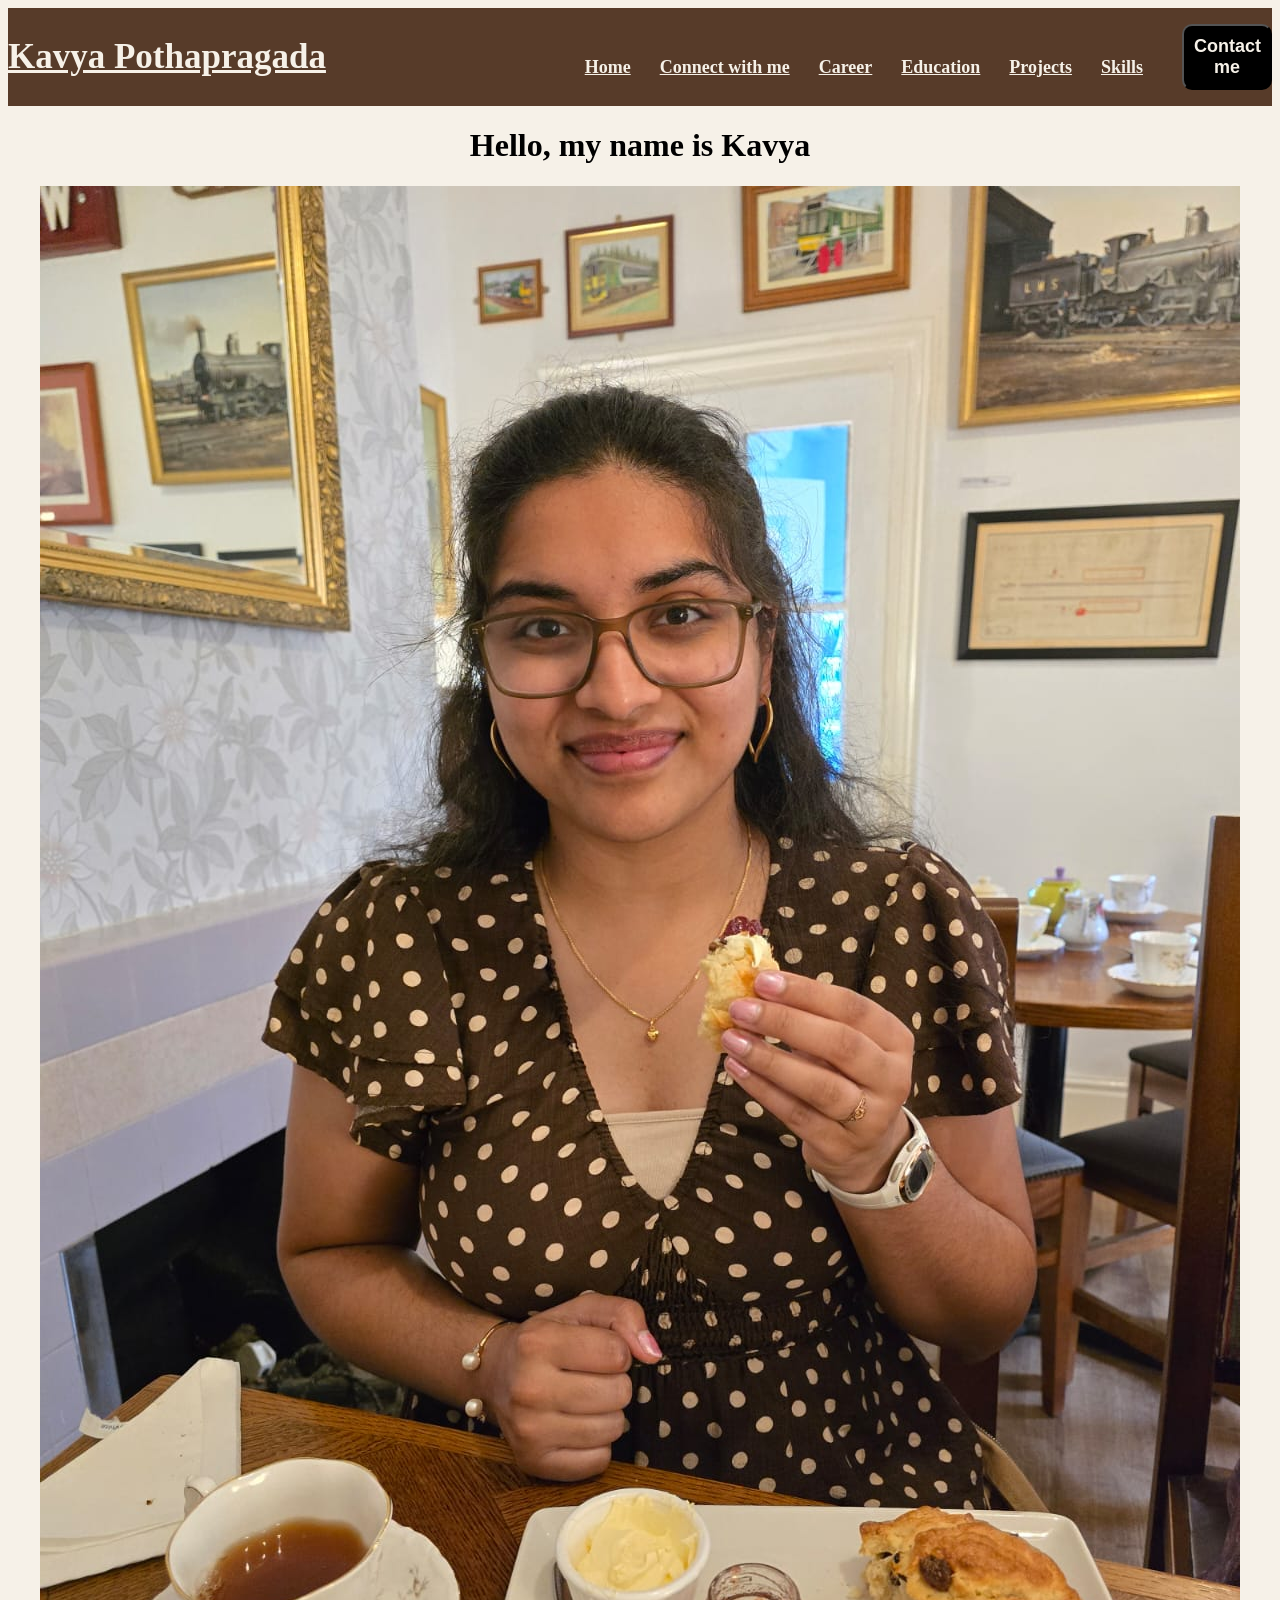
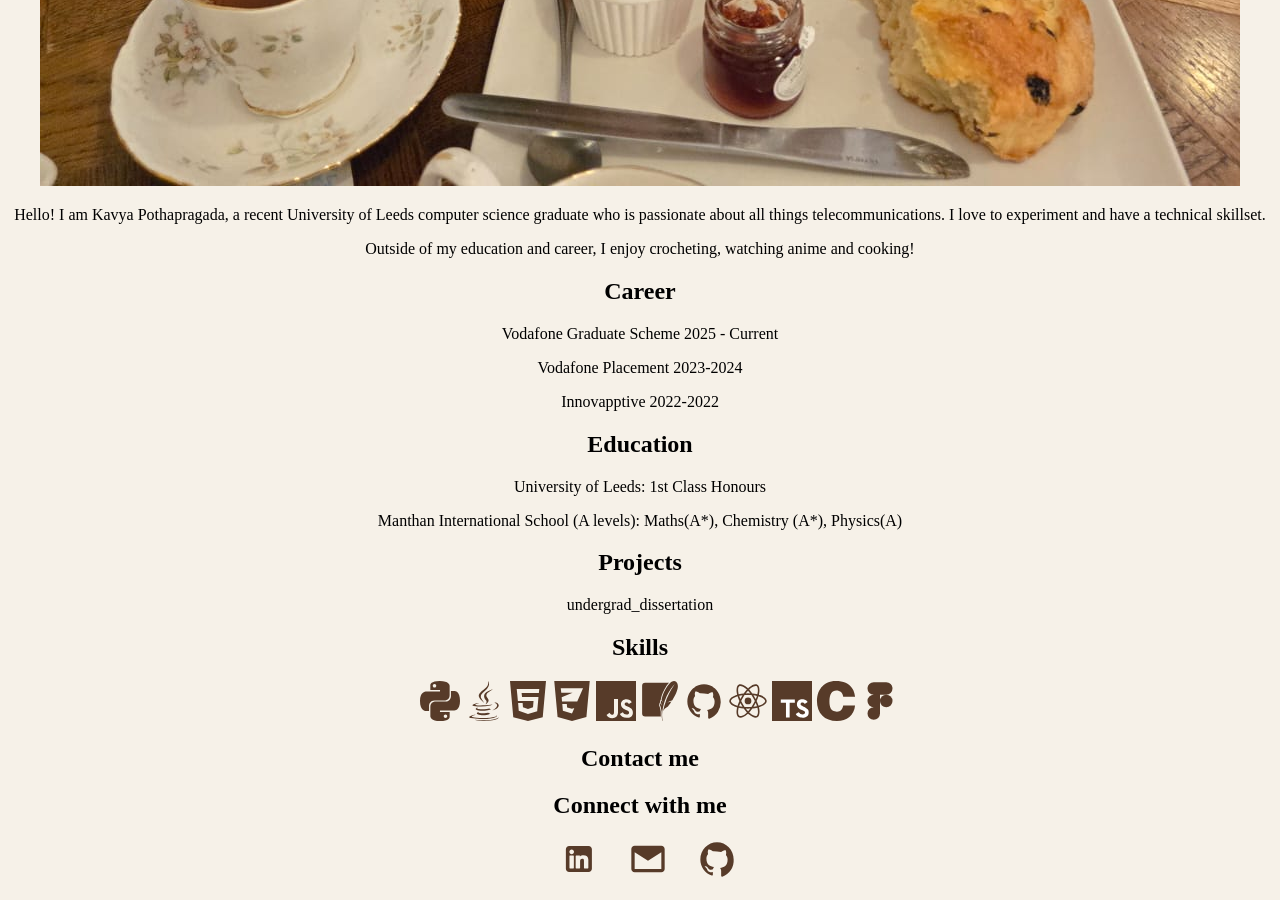
==== commit f3d7437c: "Update profile image and add hover-text tooltips for icons" ====
--- a/index.html
+++ b/index.html
@@ -19,7 +19,7 @@
             </ul>
         </nav>
         <h1>Hello, my name is Kavya</h1>
-        <img src="images/profile-photo.jpg" alt="Kavya Profile Photo">
+        <img src="images/profile-brown.jpeg" alt="Kavya Profile Photo">
         <p>
             Hello! I am Kavya Pothapragada, a recent University of Leeds computer science graduate who is passionate about all things telecommunications. I love to experiment and have a technical skillset.
         </p>
@@ -48,7 +48,7 @@
 
         <div id="skills">
             <h2>Skills</h2>
-            <p>Python, Java, HTML, CSS, JavaScript, SQLite3, github, react native, typescript, C, Figma</p>
+            <!-- <p>Python, Java, HTML, CSS, JavaScript, SQLite3, github, react native, typescript, C, Figma</p> -->
             
             <ul>
                 <!-- Python -->
@@ -58,6 +58,7 @@
                     viewBox="0 0 20 20"
                     xmlns="http://www.w3.org/2000/svg"
                     >
+                    <title>Python</title>
                     <g id="Page-1" stroke="none" stroke-width="1" fill="none" fill-rule="evenodd">
                         <g 
                         id="Dribbble-Light-Preview" 
@@ -78,7 +79,7 @@
                 <!-- Java -->
                 <li>
                     <svg fill="currentColor"  version="1.1" xmlns="http://www.w3.org/2000/svg" xmlns:xlink="http://www.w3.org/1999/xlink"  viewBox="0 0 512 512" enable-background="new 0 0 512 512" xml:space="preserve">
-
+                    <title>Java</title>
                     <g id="5151e0c8492e5103c096af88a51e8d81">
 
                     <path display="inline" d="M193.918,208.369c-4.729-10.456-6.849-22.652-3.236-33.731c3.612-11.327,11.703-20.413,19.794-28.878
@@ -129,8 +130,7 @@
                 <!-- HTML -->
                 <li>
                     <svg viewBox="-1 0 20 20" version="1.1" xmlns="http://www.w3.org/2000/svg" xmlns:xlink="http://www.w3.org/1999/xlink">
-    
-                        <title>html [#124]</title>
+                        <title>HTML</title>
                         <desc>Created with Sketch.</desc>
                         <defs>
 
@@ -151,12 +151,12 @@
                 <li>
                     <svg fill="currentColor"  version="1.1" xmlns="http://www.w3.org/2000/svg" xmlns:xlink="http://www.w3.org/1999/xlink"
                     viewBox="0 0 512 512" enable-background="new 0 0 512 512" xml:space="preserve">
-
+                    <title>CSS</title>
                 <g id="c133de6af664cd4f011a55de6b001b19">
 
                 <path display="inline" d="M483.111,0.501l-42.59,461.314l-184.524,49.684L71.47,461.815L28.889,0.501H483.111z M397.29,94.302
                         H255.831H111.866l6.885,55.708h137.08h7.7l-7.7,3.205l-132.07,55.006l4.38,54.453l127.69,0.414l68.438,0.217l-4.381,72.606
-                        l-64.058,18.035v-0.057l-0.525,0.146l-61.864-15.617l-3.754-45.07h-0.205H132.1h-0.202l7.511,87.007l116.423,34.429v-0.062
+                        l-64.058,18.035v-0.057l-0.525,0.146l-61.864-15.617l-3.754-45.07h-0.205H132.1h-0.202l7.511,87.007l116.423,34.429v-0。
                         l0.21,0.062l115.799-33.802l15.021-172.761h-131.03h-0.323l0.323-0.14l135.83-58.071L397.29,94.302z">
 
                 </path>
@@ -169,8 +169,7 @@
                 <!-- Javascript -->
                 <li>
                     <svg viewBox="0 0 20 20" version="1.1" xmlns="http://www.w3.org/2000/svg" xmlns:xlink="http://www.w3.org/1999/xlink">
-    
-                        <title>javascript [#155]</title>
+                        <title>Javascript</title>
                         <desc>Created with Sketch.</desc>
                         <defs>
 
@@ -190,7 +189,8 @@
                 <!-- SQLite3 -->
                 <li>
                     <svg fill="currentColor" viewBox="0 0 24 24" role="img" xmlns="http://www.w3.org/2000/svg">
-                        <title>SQLite icon</title><path d="M21.678.521c-1.032-.92-2.28-.55-3.513.544a8.71 8.71 0 0 0-.547.535c-2.109 2.237-4.066 6.38-4.674 9.544.237.48.422 1.093.544 1.561a13.044 13.044 0 0 1 .164.703s-.019-.071-.096-.296l-.05-.146a1.689 1.689 0 0 0-.033-.08c-.138-.32-.518-.995-.686-1.289-.143.423-.27.818-.376 1.176.484.884.778 2.4.778 2.4s-.025-.099-.147-.442c-.107-.303-.644-1.244-.772-1.464-.217.804-.304 1.346-.226 1.478.152.256.296.698.422 1.186.286 1.1.485 2.44.485 2.44l.017.224a22.41 22.41 0 0 0 .056 2.748c.095 1.146.273 2.13.5 2.657l.155-.084c-.334-1.038-.47-2.399-.41-3.967.09-2.398.642-5.29 1.661-8.304 1.723-4.55 4.113-8.201 6.3-9.945-1.993 1.8-4.692 7.63-5.5 9.788-.904 2.416-1.545 4.684-1.931 6.857.666-2.037 2.821-2.912 2.821-2.912s1.057-1.304 2.292-3.166c-.74.169-1.955.458-2.362.629-.6.251-.762.337-.762.337s1.945-1.184 3.613-1.72C21.695 7.9 24.195 2.767 21.678.521m-18.573.543A1.842 1.842 0 0 0 1.27 2.9v16.608a1.84 1.84 0 0 0 1.835 1.834h9.418a22.953 22.953 0 0 1-.052-2.707c-.006-.062-.011-.141-.016-.2a27.01 27.01 0 0 0-.473-2.378c-.121-.47-.275-.898-.369-1.057-.116-.197-.098-.31-.097-.432 0-.12.015-.245.037-.386a9.98 9.98 0 0 1 .234-1.045l.217-.028c-.017-.035-.014-.065-.031-.097l-.041-.381a32.8 32.8 0 0 1 .382-1.194l.2-.019c-.008-.016-.01-.038-.018-.053l-.043-.316c.63-3.28 2.587-7.443 4.8-9.791.066-.069.133-.128.198-.194Z"/>
+                        <title>SQLite</title>
+                        <path d="M21.678.521c-1.032-.92-2.28-.55-3.513.544a8.71 8.71 0 0 0-.547.535c-2.109 2.237-4.066 6.38-4.674 9.544.237.48.422 1.093.544 1.561a13.044 13.044 0 0 1 .164.703s-.019-.071-.096-.296l-.05-.146a1.689 1.689 0 0 0-.033-.08c-.138-.32-.518-.995-.686-1.289-.143.423-.27.818-.376 1.176.484.884.778 2.4.778 2.4s-.025-.099-.147-.442c-.107-.303-.644-1.244-.772-1.464-.217.804-.304 1.346-.226 1.478.152.256.296.698.422 1.186.286 1.1.485 2.44.485 2.44l.017.224a22.41 22.41 0 0 0 .056 2.748c.095 1.146.273 2.13.5 2.657l.155-.084c-.334-1.038-.47-2.399-.41-3.967.09-2.398.642-5.29 1.661-8.304 1.723-4.55 4.113-8.201 6.3-9.945-1.993 1.8-4.692 7.63-5.5 9.788-.904 2.416-1.545 4.684-1.931 6.857.666-2.037 2.821-2.912 2.821-2.912s1.057-1.304 2.292-3.166c-.74.169-1.955.458-2.362.629-.6.251-.762.337-.762.337s1.945-1.184 3.613-1.72C21.695 7.9 24.195 2.767 21.678.521m-18.573.543A1.842 1.842 0 0 0 1.27 2.9v16.608a1.84 1.84 0 0 0 1.835 1.834h9.418a22.953 22.953 0 0 1-.052-2.707c-.006-.062-.011-.141-.016-.2a27.01 27.01 0 0 0-.473-2.378c-.121-.47-.275-.898-.369-1.057-.116-.197-.098-.31-.097-.432 0-.12.015-.245.037-.386a9.98 9.98 0 0 1 .234-1.045l.217-.028c-.017-.035-.014-.065-.031-.097l-.041-.381a32.8 32.8 0 0 1 .382-1.194l.2-.019c-.008-.016-.01-.038-.018-.053l-.043-.316c.63-3.28 2.587-7.443 4.8-9.791.066-.069.133-.128.198-.194Z"/>
                     </svg>
                 </li>
 
@@ -201,6 +201,7 @@
                     viewBox="0 0 24 24"
                     xmlns="http://www.w3.org/2000/svg"
                     >
+                        <title>Github</title>
                         <path 
                             fill="currentColor"
                             d="M12 2C6.48 2 2 6.58 2 12.26c0 4.5 2.87 8.32 6.84 9.68.5.1.68-.22.68-.48v-1.7c-2.78.62-3.37-1.37-3.37-1.37-.45-1.17-1.12-1.48-1.12-1.48-.91-.64.07-.63.07-.63 1 .07 1.53 1.06 1.53 1.06.9 1.57 2.36 1.12 2.94.86.09-.67.35-1.12.63-1.38-2.22-.26-4.55-1.14-4.55-5.07 0-1.12.39-2.03 1.03-2.74-.1-.26-.45-1.32.1-2.75 0 0 .84-.27 2.75 1.05A9.3 9.3 0 0 1 12 7.5c.85 0 1.7.12 2.5.35 1.9-1.32 2.74-1.05 2.74-1.05.55 1.43.2 2.49.1 2.75.64.71 1.03 1.62 1.03 2.74 0 3.94-2.33 4.8-4.56 5.06.36.32.68.95.68 1.92v2.85c0 .27.18.59.69.48A10.3 10.3 0 0 0 22 12.26C22 6.58 17.52 2 12 2z"
@@ -211,7 +212,7 @@
                 <!-- React native -->
                 <li>
                     <svg fill="currentColor" viewBox="0 0 512 512" xmlns="http://www.w3.org/2000/svg">
-                        <title>ionicons-v5_logos</title>
+                        <title>React native</title>
                         <path d="M410.66,180.72h0q-7.67-2.62-15.45-4.88,1.29-5.25,2.38-10.56c11.7-56.9,4.05-102.74-22.06-117.83-25-14.48-66,.61-107.36,36.69q-6.1,5.34-11.95,11-3.9-3.76-8-7.36c-43.35-38.58-86.8-54.83-112.88-39.69-25,14.51-32.43,57.6-21.9,111.53q1.58,8,3.55,15.93c-6.15,1.75-12.09,3.62-17.77,5.6C48.46,198.9,16,226.73,16,255.59c0,29.82,34.84,59.72,87.77,77.85q6.44,2.19,13,4.07Q114.64,346,113,354.68c-10,53-2.2,95.07,22.75,109.49,25.77,14.89,69-.41,111.14-37.31q5-4.38,10-9.25,6.32,6.11,13,11.86c40.8,35.18,81.09,49.39,106,34.93,25.75-14.94,34.12-60.14,23.25-115.13q-1.25-6.3-2.88-12.86,4.56-1.35,8.93-2.79c55-18.27,90.83-47.81,90.83-78C496,226.62,462.5,198.61,410.66,180.72Zm-129-81.08c35.43-30.91,68.55-43.11,83.65-34.39h0c16.07,9.29,22.32,46.75,12.22,95.88q-1,4.8-2.16,9.57a487.83,487.83,0,0,0-64.18-10.16,481.27,481.27,0,0,0-40.57-50.75Q276,104.57,281.64,99.64ZM157.73,280.25q6.51,12.6,13.61,24.89,7.23,12.54,15.07,24.71a435.28,435.28,0,0,1-44.24-7.13C146.41,309,151.63,294.75,157.73,280.25Zm0-48.33c-6-14.19-11.08-28.15-15.25-41.63,13.7-3.07,28.3-5.58,43.52-7.48q-7.65,11.94-14.72,24.23T157.7,231.92Zm10.9,24.17q9.48-19.77,20.42-38.78h0q10.93-19,23.27-37.13c14.28-1.08,28.92-1.65,43.71-1.65s29.52.57,43.79,1.66q12.21,18.09,23.13,37t20.69,38.6Q334,275.63,323,294.73h0q-10.91,19-23,37.24c-14.25,1-29,1.55-44,1.55s-29.47-.47-43.46-1.38q-12.43-18.19-23.46-37.29T168.6,256.09ZM340.75,305q7.25-12.58,13.92-25.49h0a440.41,440.41,0,0,1,16.12,42.32A434.44,434.44,0,0,1,326,329.48Q333.62,317.39,340.75,305Zm13.72-73.07q-6.64-12.65-13.81-25h0q-7-12.18-14.59-24.06c15.31,1.94,30,4.52,43.77,7.67A439.89,439.89,0,0,1,354.47,231.93ZM256.23,124.48h0a439.75,439.75,0,0,1,28.25,34.18q-28.35-1.35-56.74,0C237.07,146.32,246.62,134.87,256.23,124.48ZM145.66,65.86c16.06-9.32,51.57,4,89,37.27,2.39,2.13,4.8,4.36,7.2,6.67A491.37,491.37,0,0,0,201,160.51a499.12,499.12,0,0,0-64.06,10q-1.83-7.36-3.3-14.82h0C124.59,109.46,130.58,74.61,145.66,65.86ZM122.25,317.71q-6-1.71-11.85-3.71c-23.4-8-42.73-18.44-56-29.81C42.52,274,36.5,263.83,36.5,255.59c0-17.51,26.06-39.85,69.52-55q8.19-2.85,16.52-5.21a493.54,493.54,0,0,0,23.4,60.75A502.46,502.46,0,0,0,122.25,317.71Zm111.13,93.67c-18.63,16.32-37.29,27.89-53.74,33.72h0c-14.78,5.23-26.55,5.38-33.66,1.27-15.14-8.75-21.44-42.54-12.85-87.86q1.53-8,3.5-16a480.85,480.85,0,0,0,64.69,9.39,501.2,501.2,0,0,0,41.2,51C239.54,405.83,236.49,408.65,233.38,411.38Zm23.42-23.22c-9.72-10.51-19.42-22.14-28.88-34.64q13.79.54,28.08.54c9.78,0,19.46-.21,29-.64A439.33,439.33,0,0,1,256.8,388.16Zm124.52,28.59c-2.86,15.44-8.61,25.74-15.72,29.86-15.13,8.78-47.48-2.63-82.36-32.72-4-3.44-8-7.13-12.07-11a484.54,484.54,0,0,0,40.23-51.2,477.84,477.84,0,0,0,65-10.05q1.47,5.94,2.6,11.64h0C383.81,377.58,384.5,399.56,381.32,416.75Zm17.4-102.64h0c-2.62.87-5.32,1.71-8.06,2.53a483.26,483.26,0,0,0-24.31-60.94,481.52,481.52,0,0,0,23.36-60.06c4.91,1.43,9.68,2.93,14.27,4.52,44.42,15.32,71.52,38,71.52,55.43C475.5,274.19,446.23,298.33,398.72,314.11Z"/><path d="M256,298.55a43,43,0,1,0-42.86-43A42.91,42.91,0,0,0,256,298.55Z"/>
                     </svg>
                 </li>
@@ -219,6 +220,7 @@
                 <!-- Typescript -->
                 <li>
                     <svg fill="currentColor" viewBox="0 0 400 400" id="Layer_1" xmlns="http://www.w3.org/2000/svg">
+                        <title>Typescript</title>
                         <style>.st0{fill:currentColor}.st1{fill:#fff}</style>
                         <path class="st0" d="M0 200V0h400v400H0"/>
                         <path class="st1" d="M87.7 200.7V217h52v148h36.9V217h52v-16c0-9 0-16.3-.4-16.5 0-.3-31.7-.4-70.2-.4l-70 .3v16.4l-.3-.1zM321.4 184c10.2 2.4 18 7 25 14.3 3.7 4 9.2 11 9.6 12.8 0 .6-17.3 12.3-27.8 18.8-.4.3-2-1.4-3.6-4-5.2-7.4-10.5-10.6-18.8-11.2-12-.8-20 5.5-20 16 0 3.2.6 5 1.8 7.6 2.7 5.5 7.7 8.8 23.2 15.6 28.6 12.3 41 20.4 48.5 32 8.5 13 10.4 33.4 4.7 48.7-6.4 16.7-22 28-44.3 31.7-7 1.2-23 1-30.5-.3-16-3-31.3-11-40.7-21.3-3.7-4-10.8-14.7-10.4-15.4l3.8-2.4 15-8.7 11.3-6.6 2.6 3.5c3.3 5.2 10.7 12.2 15 14.6 13 6.7 30.4 5.8 39-2 3.7-3.4 5.3-7 5.3-12 0-4.6-.7-6.7-3-10.2-3.2-4.4-9.6-8-27.6-16-20.7-8.8-29.5-14.4-37.7-23-4.7-5.2-9-13.3-11-20-1.5-5.8-2-20-.6-25.7 4.3-20 19.4-34 41-38 7-1.4 23.5-.8 30.4 1l-.2.2z">
@@ -228,13 +230,15 @@
                 <!-- C -->
                 <li>        
                     <svg viewBox="0 0 128 128">
-                    <path fill="currentColor" d="M125 50c-4-32-24-50-62-50C29 0 3 24 3 64c0 39 24 64 64 64 32 0 55-19 58-50H87c-2 11-8 20-20 20-21 0-24-16-24-33 0-23 8-35 22-35 13 0 20 7 22 20z"></path>
+                        <title>C</title>
+                        <path fill="currentColor" d="M125 50c-4-32-24-50-62-50C29 0 3 24 3 64c0 39 24 64 64 64 32 0 55-19 58-50H87c-2 11-8 20-20 20-21 0-24-16-24-33 0-23 8-35 22-35 13 0 20 7 22 20z"></path>
                     </svg>
                 </li>
 
                 <!-- Figma -->
                 <li>
                     <svg fill="currentColor" viewBox="0 0 512 512" xmlns="http://www.w3.org/2000/svg">
+                        <title>Figma</title>
                         <path d="M336,176a80,80,0,0,0,0-160H176a80,80,0,0,0,0,160,80,80,0,0,0,0,160,80,80,0,1,0,80,80V176Z"/><circle cx="336" cy="256" r="80"/>
                     </svg>
                 </li>
@@ -255,7 +259,7 @@
                 <li>   
                     <a href="https://uk.linkedin.com/in/kavya-pothapragada-6a8331228">
                         <svg fill="currentColor" viewBox="-5.5 0 32 32" version="1.1" xmlns="http://www.w3.org/2000/svg">
-                            <title>linkedin</title>
+                            <title>Linkedin</title>
                             <path d="M0 8.219v15.563c0 1.469 1.156 2.625 2.625 2.625h15.563c0.719 0 1.406-0.344 1.844-0.781 0.469-0.469 0.781-1.063 0.781-1.844v-15.563c0-1.469-1.156-2.625-2.625-2.625h-15.563c-0.781 0-1.375 0.313-1.844 0.781-0.438 0.438-0.781 1.125-0.781 1.844zM2.813 10.281c0-1 0.813-1.875 1.813-1.875 1.031 0 1.875 0.875 1.875 1.875 0 1.031-0.844 1.844-1.875 1.844-1 0-1.813-0.813-1.813-1.844zM7.844 23.125v-9.531c0-0.219 0.219-0.406 0.375-0.406h2.656c0.375 0 0.375 0.438 0.375 0.719 0.75-0.75 1.719-0.938 2.719-0.938 2.438 0 4 1.156 4 3.719v6.438c0 0.219-0.188 0.406-0.375 0.406h-2.75c-0.219 0-0.375-0.219-0.375-0.406v-5.813c0-0.969-0.281-1.5-1.375-1.5-1.375 0-1.719 0.906-1.719 2.125v5.188c0 0.219-0.219 0.406-0.438 0.406h-2.719c-0.156 0-0.375-0.219-0.375-0.406zM2.875 23.125v-9.531c0-0.219 0.219-0.406 0.375-0.406h2.719c0.25 0 0.406 0.156 0.406 0.406v9.531c0 0.219-0.188 0.406-0.406 0.406h-2.719c-0.188 0-0.375-0.219-0.375-0.406z"></path>
                         </svg>
                     </a>
@@ -268,6 +272,7 @@
                             viewBox="0 0 24 24"
                             xmlns="http://www.w3.org/2000/svg"
                         >
+                            <title>Email</title>
                             <path 
                                 d="M4 4h16c1.1 0 2 .9 2 2v12c0 1.1-.9 2-2 2H4c-1.1 0-2-.9-2-2V6c0-1.1.9-2 2-2zm0 2v.01l8 5 8-5V6l-8 5-8-5zm0 12h16V8l-8 5-8-5v10z"
                                 fill="currentColor"
@@ -282,6 +287,7 @@
                     viewBox="0 0 24 24"
                     xmlns="http://www.w3.org/2000/svg"
                     >
+                        <title>Github</title>
                         <path 
                             fill="currentColor"
                             d="M12 2C6.48 2 2 6.58 2 12.26c0 4.5 2.87 8.32 6.84 9.68.5.1.68-.22.68-.48v-1.7c-2.78.62-3.37-1.37-3.37-1.37-.45-1.17-1.12-1.48-1.12-1.48-.91-.64.07-.63.07-.63 1 .07 1.53 1.06 1.53 1.06.9 1.57 2.36 1.12 2.94.86.09-.67.35-1.12.63-1.38-2.22-.26-4.55-1.14-4.55-5.07 0-1.12.39-2.03 1.03-2.74-.1-.26-.45-1.32.1-2.75 0 0 .84-.27 2.75 1.05A9.3 9.3 0 0 1 12 7.5c.85 0 1.7.12 2.5.35 1.9-1.32 2.74-1.05 2.74-1.05.55 1.43.2 2.49.1 2.75.64.71 1.03 1.62 1.03 2.74 0 3.94-2.33 4.8-4.56 5.06.36.32.68.95.68 1.92v2.85c0 .27.18.59.69.48A10.3 10.3 0 0 0 22 12.26C22 6.58 17.52 2 12 2z"
--- a/css/style.css
+++ b/css/style.css
@@ -5,10 +5,11 @@
 
 body{
     text-align: center;
+    background-color: #f6f1e8;
 }
 
 .navbar{
-   background-color: #6CAEED;
+   background-color: #573b29;
    display: flex;
    align-items: center;
    justify-content: space-between;
@@ -19,7 +20,7 @@
 .logo a{
     font-size: 35px;
     font-weight: 600;
-    color: white;
+    color: #f6f1e8;
 }
 
 li{
@@ -30,7 +31,7 @@
 li a{
     font-size: 18px;
     font-weight: bold;
-    color: white;
+    color: #f6f1e8;
     margin-right: 25px;
 }
 
@@ -43,14 +44,14 @@
 }
 
 button a{
-    color: white;
+    color: #f6f1e8;
     font-size: 18px;
     font-weight: bold;
     text-decoration: none;
 }
 
 svg{
-    color: #6CAEED;
+    color: #573b29;
     width: 40px;
     height: 40px;
 }
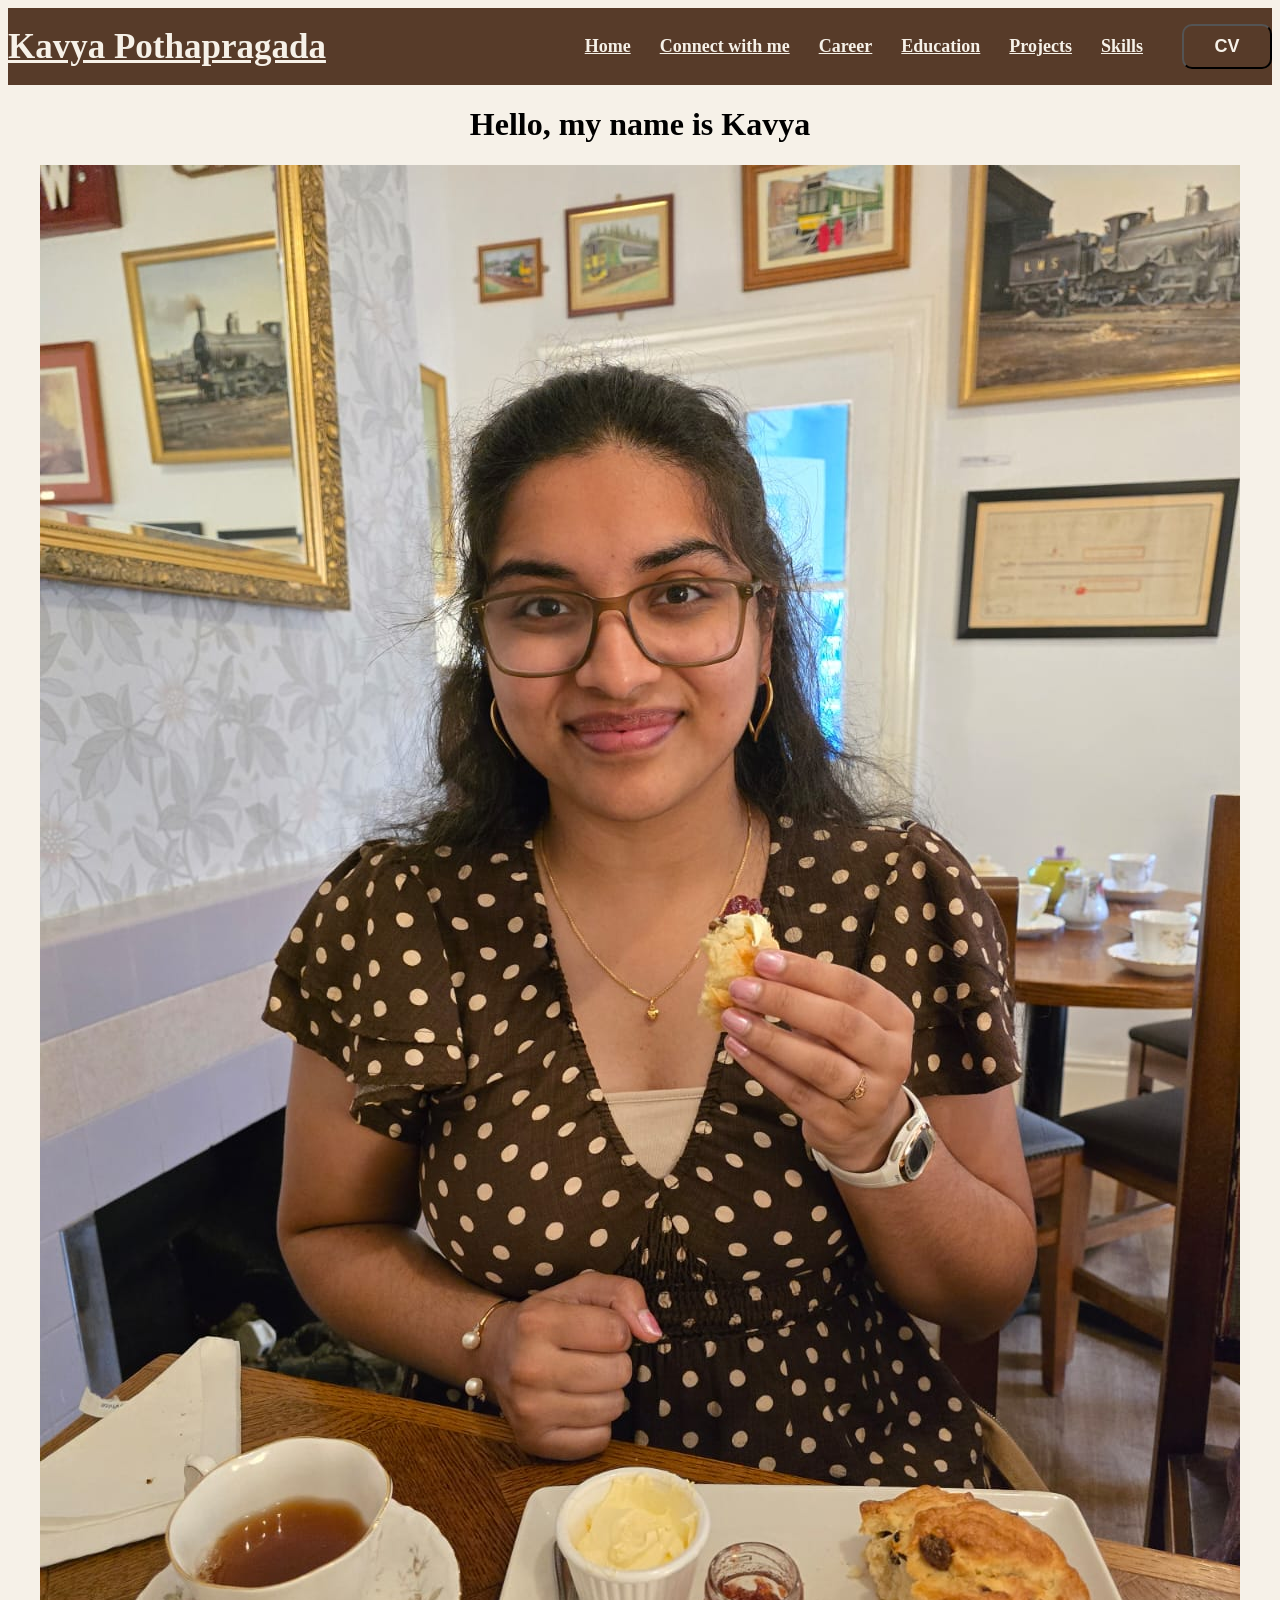
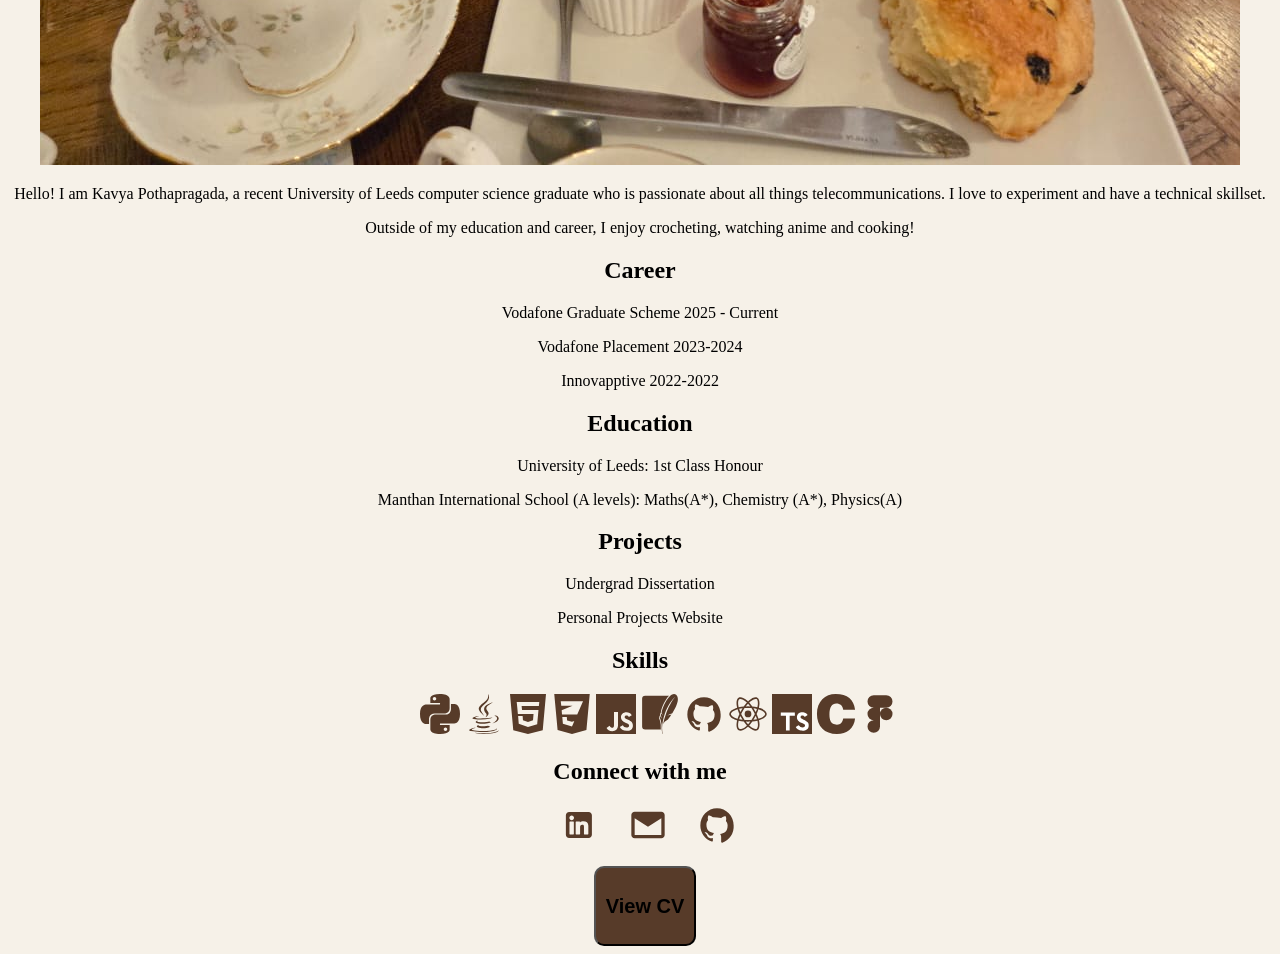
==== commit 88d25cc9: "Introduce CV button with new styling" ====
--- a/index.html
+++ b/index.html
@@ -15,7 +15,7 @@
                 <li><a href="#education">Education</a></li>
                 <li><a href="#projects">Projects</a></li>
                 <li><a href="#skills">Skills</a></li>
-                <button><a href="#contact-me">Contact me</a></button>
+                <button><a href="#cv">CV</a></button>
             </ul>
         </nav>
         <h1>Hello, my name is Kavya</h1>
@@ -37,13 +37,14 @@
 
         <div id="education"></div>
             <h2>Education</h2>
-            <p>University of Leeds: 1st Class Honours</p>
+            <p>University of Leeds: 1st Class Honour</p>
             <p>Manthan International School (A levels): Maths(A*), Chemistry (A*), Physics(A)</p>
         </div>
 
         <div id="projects">
             <h2>Projects</h2>
-            <p>undergrad_dissertation</p>
+            <p>Undergrad Dissertation</p>
+            <p>Personal Projects Website</p>
         </div>
 
         <div id="skills">
@@ -247,11 +248,6 @@
             
         </div>
 
-        <div id="contact-me">
-            <h2>Contact me</h2>
-            
-        </div>
-
         <!-- Where to connect -->
         <div id="connect-with-me">
             <h2>Connect with me</h2>
@@ -298,5 +294,11 @@
             </ul>
         </div>
 
+        <div id="cv">
+            <button>
+                <h2>View CV</h2>
+            </button>
+        </div>
+
     </body>
 </html>
--- a/css/style.css
+++ b/css/style.css
@@ -15,6 +15,21 @@
    justify-content: space-between;
    position: sticky;
     top: 0;
+}
+
+nav button{
+    background-color: #573b29;
+    margin-left: 10px;
+    border-radius: 10px;
+    padding: 10px;
+    width: 90px;
+}
+
+nav button a{
+    color: #f6f1e8;
+    font-size: 18px;
+    font-weight: bold;
+    text-decoration: none;
 }
 
 .logo a{
@@ -35,15 +50,15 @@
     margin-right: 25px;
 }
 
-button{
-    background-color: black;
+#cv button{
+    background-color: #573b29;
     margin-left: 10px;
     border-radius: 10px;
     padding: 10px;
-    width: 90px;
+    /* width: 90px; */
 }
 
-button a{
+#cv button a{
     color: #f6f1e8;
     font-size: 18px;
     font-weight: bold;
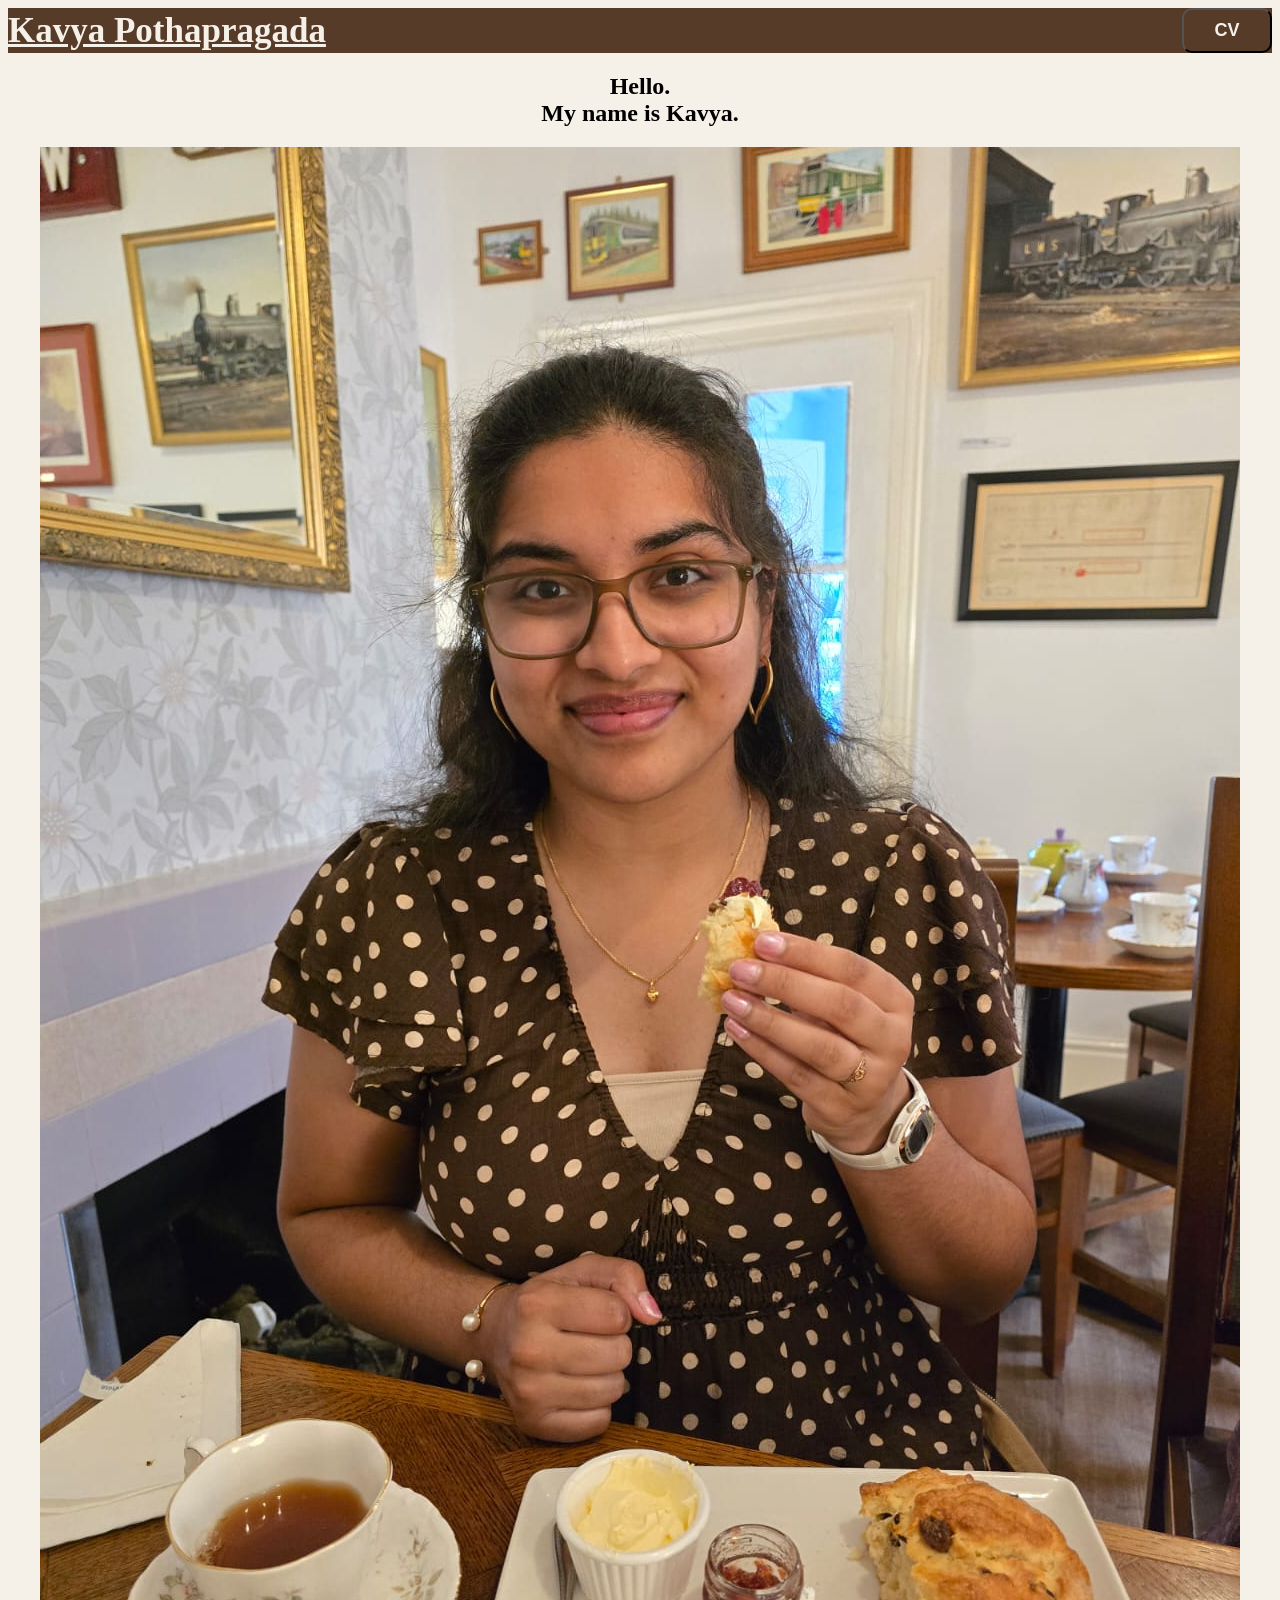
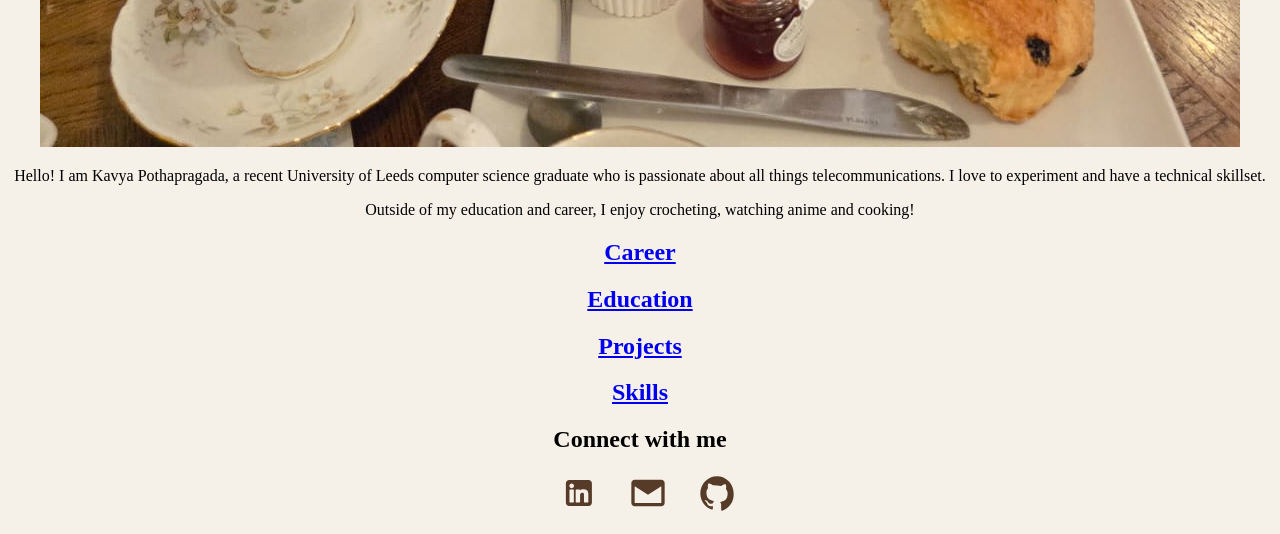
==== commit f9767bc8: "Replace navbar with page navigation buttons and refresh intro" ====
--- a/index.html
+++ b/index.html
@@ -2,24 +2,28 @@
 <html>
     <head>
         <title>Kavya Portfolio</title>
+
+        <link rel="preconnect" href="https://fonts.googleapis.com">
+        <link rel="preconnect" href="https://fonts.gstatic.com" crossorigin>
+        <link href="https://fonts.googleapis.com/css2?family=Playfair+Display:ital,wght@0,400..900;1,400..900&display=swap" rel="stylesheet">
+
         <link href="css/style.css" rel="stylesheet">
+
+        
     </head>
     
     <body>
         <nav class="navbar">
             <div class="logo"><a href="#">Kavya Pothapragada</a></div>
-            <ul>
-                <li><a href="#">Home</a></li>
-                <li><a href="#connect-with-me">Connect with me</a></li>
-                <li><a href="#career">Career</a></li>
-                <li><a href="#education">Education</a></li>
-                <li><a href="#projects">Projects</a></li>
-                <li><a href="#skills">Skills</a></li>
                 <button><a href="#cv">CV</a></button>
-            </ul>
         </nav>
-        <h1>Hello, my name is Kavya</h1>
-        <img src="images/profile-brown.jpeg" alt="Kavya Profile Photo">
+
+        <section class="header">
+            <h1 id="title-line">Hello.<br/>My name is Kavya.</h1>
+            <img src="images/profile-brown.jpeg" alt="Kavya Profile Photo">
+        </section>
+        
+        
         <p>
             Hello! I am Kavya Pothapragada, a recent University of Leeds computer science graduate who is passionate about all things telecommunications. I love to experiment and have a technical skillset.
         </p>
@@ -28,224 +32,32 @@
             Outside of my education and career, I enjoy crocheting, watching anime and cooking!
         </p>
 
-        <div id="career">
-            <h2>Career</h2>
-            <p>Vodafone Graduate Scheme 2025 - Current</p>
-            <p>Vodafone Placement 2023-2024</p>
-            <p>Innovapptive 2022-2022</p>
+        <!-- Career -->
+        <div class="gallery">
+            <a href="pages/career.html">
+                <h2>Career</h2>
+            </a>
         </div>
 
-        <div id="education"></div>
-            <h2>Education</h2>
-            <p>University of Leeds: 1st Class Honour</p>
-            <p>Manthan International School (A levels): Maths(A*), Chemistry (A*), Physics(A)</p>
+        <!-- Education -->
+        <div class="gallery">
+            <a href="pages/education.html">
+                <h2>Education</h2>
+            </a>
         </div>
 
-        <div id="projects">
-            <h2>Projects</h2>
-            <p>Undergrad Dissertation</p>
-            <p>Personal Projects Website</p>
+        <!-- Projects -->
+        <div class="gallery">
+            <a href="pages/projects.html">
+                <h2>Projects</h2>
+            </a>
         </div>
 
-        <div id="skills">
-            <h2>Skills</h2>
-            <!-- <p>Python, Java, HTML, CSS, JavaScript, SQLite3, github, react native, typescript, C, Figma</p> -->
-            
-            <ul>
-                <!-- Python -->
-                <li>
-                    <svg 
-                    class="python-icon"
-                    viewBox="0 0 20 20"
-                    xmlns="http://www.w3.org/2000/svg"
-                    >
-                    <title>Python</title>
-                    <g id="Page-1" stroke="none" stroke-width="1" fill="none" fill-rule="evenodd">
-                        <g 
-                        id="Dribbble-Light-Preview" 
-                        transform="translate(-340.000000, -7599.000000)" 
-                        fill="currentColor"
-                        >
-                        <g id="icons" transform="translate(56.000000, 160.000000)">
-                            <path 
-                            id="python-[#127]"
-                            d="M296.744,7457.45798 C296.262,7457.45798 295.872,7457.06594 295.872,7456.58142 C295.872,7456.0969 296.262,7455.70587 296.744,7455.70587 C297.226,7455.70587 297.616,7456.0969 297.616,7456.58142 C297.616,7457.06594 297.226,7457.45798 296.744,7457.45798 M294.072,7459 C299.15,7459 298.833,7456.78649 298.833,7456.78649 L298.827,7454.49357 L293.982,7454.49357 L293.982,7453.80499 L300.751,7453.80499 C300.751,7453.80499 304,7454.17591 304,7449.02614 C304,7443.87636 301.165,7444.0583 301.165,7444.0583 L299.472,7444.0583 L299.472,7446.44873 C299.472,7446.44873 299.563,7449.29855 296.682,7449.29855 L291.876,7449.29855 C291.876,7449.29855 289.176,7449.25533 289.176,7451.9222 L289.176,7456.33112 C289.176,7456.33112 288.766,7459 294.072,7459 M291.257,7440.54202 C291.739,7440.54202 292.128,7440.93406 292.128,7441.41858 C292.128,7441.9031 291.739,7442.29413 291.257,7442.29413 C290.775,7442.29413 290.385,7441.9031 290.385,7441.41858 C290.385,7440.93406 290.775,7440.54202 291.257,7440.54202 M293.928,7439 C288.851,7439 289.168,7441.21351 289.168,7441.21351 L289.174,7443.50643 L294.019,7443.50643 L294.019,7444.19501 L287.249,7444.19501 C287.249,7444.19501 284,7443.82409 284,7448.97386 C284,7454.12364 286.836,7453.9417 286.836,7453.9417 L288.528,7453.9417 L288.528,7451.55127 C288.528,7451.55127 288.437,7448.70145 291.319,7448.70145 L296.124,7448.70145 C296.124,7448.70145 298.824,7448.74467 298.824,7446.0778 L298.824,7441.66888 C298.824,7441.66888 299.234,7439 293.928,7439"
-                            />
-                        </g>
-                        </g>
-                    </g>
-                    </svg>
-                </li>
-                
-                <!-- Java -->
-                <li>
-                    <svg fill="currentColor"  version="1.1" xmlns="http://www.w3.org/2000/svg" xmlns:xlink="http://www.w3.org/1999/xlink"  viewBox="0 0 512 512" enable-background="new 0 0 512 512" xml:space="preserve">
-                    <title>Java</title>
-                    <g id="5151e0c8492e5103c096af88a51e8d81">
-
-                    <path display="inline" d="M193.918,208.369c-4.729-10.456-6.849-22.652-3.236-33.731c3.612-11.327,11.703-20.413,19.794-28.878
-                            c22.525-22.531,50.285-39.085,72.316-61.986c12.197-12.573,22.278-27.634,25.762-44.937c2.864-12.695,1.496-25.764-1.117-38.337
-                            c11.7,13.319,15.559,32.363,12.197,49.541c-3.608,19.292-14.316,36.344-26.886,51.031c-10.081,11.827-21.659,22.282-33.731,31.993
-                            c-14.065,11.327-27.88,23.524-36.716,39.457c-7.472,12.943-9.215,28.876-4.11,42.942c8.341,24.146,27.756,42.071,38.338,64.848
-                            c-11.703-10.332-23.152-21.036-33.86-32.361C211.471,236.001,200.889,223.307,193.918,208.369z M257.398,189.448
-                            c-2.115,19.792,8.213,38.462,20.539,53.151c5.972,6.596,11.076,14.687,11.323,23.899c0.251,12.318-6.716,23.774-15.684,31.861
-                            c2.119-0.246,3.612-2.115,5.355-3.11c13.443-8.589,26.385-19.418,32.982-34.227c4.357-10.083,3.362-22.034-2.362-31.371
-                            c-6.724-10.953-15.559-20.662-20.786-32.61c-2.867-6.721-3.862-14.562-1.496-21.657c3.114-9.583,9.834-17.426,16.93-24.272
-                            c19.54-18.544,43.189-31.743,65.844-46.179c-28.629,8.214-56.883,19.542-81.03,37.343
-                            C273.702,153.727,259.515,169.658,257.398,189.448z M393.447,283.052c13.568,0.748,26.882,10.704,29.374,24.397
-                            c2.366,11.825-3.358,23.524-10.705,32.485c-12.075,14.438-28.382,24.771-44.807,33.609c-1.622,0.991-2.99,2.237-4.235,3.608
-                            c21.659-5.478,43.314-13.689,60.867-27.756c9.705-8.091,18.294-18.799,20.163-31.619c1.743-11.076-2.86-22.528-11.077-29.871
-                            c-9.96-9.09-24.021-12.448-37.218-10.704c-7.593,0.995-15.931,2.613-21.158,8.961C380.877,284.921,386.971,282.429,393.447,283.052
-                            z M123.22,318.647c16.303,4.357,33.108,5.603,49.787,6.724c14.936,0.995,29.875,1.246,44.937,1.12
-                            c38.833-0.619,77.916-3.236,116.003-11.699c3.608-0.87,7.593-1.493,10.833-3.733c6.347-4.11,13.313-7.347,20.162-10.583
-                            c-30.995,4.979-62.113,9.215-93.478,11.205c-31.74,1.991-63.731,3.236-95.593,1.121c-9.086-0.87-18.423-1.371-26.886-4.858
-                            c-1.994-0.87-4.733-2.609-3.738-5.227c1.869-3.361,5.603-4.977,8.839-6.72c13.694-6.473,28.629-10.081,43.193-14.313
-                            c-25.021-0.376-49.916,5.971-72.814,15.806c-5.105,2.491-10.83,4.481-14.936,8.714c-1.622,1.739-1.622,4.732,0.247,6.222
-                            C113.511,315.787,118.487,317.28,123.22,318.647z M324.864,352.88c-21.784,3.859-43.694,7.472-65.726,8.589
-                            c-24.147,1.618-48.294,0.247-72.191-2.241c-4.604-0.623-9.211-1.368-13.317-3.483c-2.116-1.246-4.231-3.236-4.106-5.854
-                            c0.247-4.106,3.73-6.967,6.222-9.956c-7.715,2.739-15.434,5.599-21.906,10.708c-2.742,2.116-5.478,5.474-4.733,9.208
-                            c1.125,4.356,5.356,6.97,9.09,8.96c9.208,4.733,19.54,6.846,29.625,8.714c25.511,4.11,51.527,4.235,77.167,2.488
-                            c27.141-2.115,54.148-6.594,80.411-14.313C337.932,362.342,330.836,358.479,324.864,352.88z M188.068,395.951
-                            c-6.97,1.99-14.066,4.357-19.79,8.957c-2.868,2.241-5.105,6.104-3.734,9.713c1.743,4.604,6.1,7.347,10.203,9.705
-                            c10.708,5.854,22.78,8.589,34.604,10.708c26.765,4.229,54.27,3.608,80.908-1.12c15.806-2.989,31.615-7.221,46.301-13.815
-                            c-9.584-3.984-18.917-8.467-27.878-13.693c-15.559,2.738-31.246,5.603-47.178,6.598c-21.032,1.618-42.319-0.125-63.355-2.738
-                            c-4.98-1.121-11.202-1.618-14.563-5.976C181.847,400.677,185.828,398.063,188.068,395.951z M358.345,475.982
-                            c17.424-3.604,34.977-7.719,50.908-15.806c4.976-2.867,11.076-5.979,12.698-11.95c0.87-5.725-5.105-8.714-9.337-11.08
-                            c2.613,2.993,4.356,7.347,1.74,10.83c-4.357,5.853-11.821,8.091-18.42,10.332c-20.66,5.85-42.072,8.216-63.355,10.582
-                            c-56.385,5.102-113.146,6.348-169.528,1.618c-18.92-1.994-38.217-4.109-56.264-10.829c-2.86-1.246-7.217-2.492-7.217-6.352
-                            c1.117-3.354,4.357-5.227,7.217-6.845c12.945-6.595,27.384-10.207,41.822-11.077c-4.228-2.491-9.208-2.738-14.062-2.613
-                            c-12.076,0.373-23.9,3.483-35.349,7.347c-9.834,3.604-19.916,7.59-27.76,14.811c-3.111,2.735-5.971,7.962-2.739,11.699
-                            c4.98,5.353,12.699,6.72,19.54,8.338c38.338,6.599,77.171,10.328,116.011,11.699C255.781,488.184,307.684,485.942,358.345,475.982z
-                            M409.378,482.706c-23.402,7.468-47.672,11.574-71.822,14.936c-41.696,5.227-83.769,6.845-125.716,5.603
-                            c-25.515-0.995-51.03-2.738-76.176-6.974c5.85,3.984,13.071,5.227,19.794,7.096c28.257,5.976,57.255,7.096,86.01,7.966
-                            c42.19,0.748,84.387-0.87,125.962-7.468c19.669-3.48,39.459-7.715,57.13-16.927c9.215-4.854,18.552-12.326,20.163-23.152
-                            C435.391,473.741,421.951,478.349,409.378,482.706z">
-
-                    </path>
-
-                    </g>
-
-                    </svg>
-                </li>
-
-                <!-- HTML -->
-                <li>
-                    <svg viewBox="-1 0 20 20" version="1.1" xmlns="http://www.w3.org/2000/svg" xmlns:xlink="http://www.w3.org/1999/xlink">
-                        <title>HTML</title>
-                        <desc>Created with Sketch.</desc>
-                        <defs>
-
-                    </defs>
-                        <g id="Page-1" stroke="none" stroke-width="1" fill="none" fill-rule="evenodd">
-                            <g id="Dribbble-Light-Preview" transform="translate(-61.000000, -7639.000000)" fill="currentColor">
-                                <g id="icons" transform="translate(56.000000, 160.000000)">
-                                    <path d="M19.4350881,7485 L19.4279481,7485 L10.8119794,7485 L11.0180201,7487 L19.2300674,7487 C19.109707,7488.752 18.7455658,7492.464 18.6119454,7494.153 L13.99949,7495.451 L13.99949,7495.455 L13.98929,7495.46 L9.37377458,7493.836 L9.05757353,7490 L11.3199411,7490 L11.4800816,7492.063 L13.99337,7493 L13.99949,7493 L16.5086984,7492.1 L16.7667592,7489 L8.95659319,7489 C8.91885306,7488.599 8.43333144,7483.392 8.34867116,7483 L19.6370488,7483 C19.5738086,7483.66 19.5095484,7484.338 19.4350881,7485 L19.4350881,7485 Z M5,7479 L6.63812546,7497.148 L13.98929,7499 L21.3598345,7497.111 L23,7479 L5,7479 Z" id="html-[#124]">
-
-                    </path>
-                                </g>
-                            </g>
-                        </g>
-                    </svg>
-                </li>
-
-                <!-- CSS -->
-                <li>
-                    <svg fill="currentColor"  version="1.1" xmlns="http://www.w3.org/2000/svg" xmlns:xlink="http://www.w3.org/1999/xlink"
-                    viewBox="0 0 512 512" enable-background="new 0 0 512 512" xml:space="preserve">
-                    <title>CSS</title>
-                <g id="c133de6af664cd4f011a55de6b001b19">
-
-                <path display="inline" d="M483.111,0.501l-42.59,461.314l-184.524,49.684L71.47,461.815L28.889,0.501H483.111z M397.29,94.302
-                        H255.831H111.866l6.885,55.708h137.08h7.7l-7.7,3.205l-132.07,55.006l4.38,54.453l127.69,0.414l68.438,0.217l-4.381,72.606
-                        l-64.058,18.035v-0.057l-0.525,0.146l-61.864-15.617l-3.754-45.07h-0.205H132.1h-0.202l7.511,87.007l116.423,34.429v-0。
-                        l0.21,0.062l115.799-33.802l15.021-172.761h-131.03h-0.323l0.323-0.14l135.83-58.071L397.29,94.302z">
-
-                </path>
-
-                </g>
-
-                </svg>
-                </li>
-
-                <!-- Javascript -->
-                <li>
-                    <svg viewBox="0 0 20 20" version="1.1" xmlns="http://www.w3.org/2000/svg" xmlns:xlink="http://www.w3.org/1999/xlink">
-                        <title>Javascript</title>
-                        <desc>Created with Sketch.</desc>
-                        <defs>
-
-                    </defs>
-                        <g id="Page-1" stroke="none" stroke-width="1" fill="none" fill-rule="evenodd">
-                            <g id="Dribbble-Light-Preview" transform="translate(-420.000000, -7479.000000)" fill="currentColor">
-                                <g id="icons" transform="translate(56.000000, 160.000000)">
-                                    <path d="M379.328,7337.432 C377.583,7337.432 376.455,7336.6 375.905,7335.512 L375.905,7335.512 L377.435,7334.626 C377.838,7335.284 378.361,7335.767 379.288,7335.767 C380.066,7335.767 380.563,7335.378 380.563,7334.841 C380.563,7334.033 379.485,7333.717 378.724,7333.391 C377.368,7332.814 376.468,7332.089 376.468,7330.558 C376.468,7329.149 377.542,7328.075 379.221,7328.075 C380.415,7328.075 381.275,7328.491 381.892,7329.578 L380.429,7330.518 C380.107,7329.941 379.758,7329.713 379.221,7329.713 C378.67,7329.713 378.321,7330.062 378.321,7330.518 C378.321,7331.082 378.67,7331.31 379.476,7331.659 C381.165,7332.383 382.443,7332.952 382.443,7334.814 C382.443,7336.506 381.114,7337.432 379.328,7337.432 L379.328,7337.432 Z M375,7334.599 C375,7336.546 373.801,7337.575 372.136,7337.575 C370.632,7337.575 369.731,7337 369.288,7336 L369.273,7336 L369.266,7336 L369.262,7336 L370.791,7334.931 C371.086,7335.454 371.352,7335.825 371.996,7335.825 C372.614,7335.825 373,7335.512 373,7334.573 L373,7328 L375,7328 L375,7334.599 Z M364,7339 L384,7339 L384,7319 L364,7319 L364,7339 Z" id="javascript-[#155]">
-
-                    </path>
-                                </g>
-                            </g>
-                        </g>
-                    </svg>
-                </li>
-
-                <!-- SQLite3 -->
-                <li>
-                    <svg fill="currentColor" viewBox="0 0 24 24" role="img" xmlns="http://www.w3.org/2000/svg">
-                        <title>SQLite</title>
-                        <path d="M21.678.521c-1.032-.92-2.28-.55-3.513.544a8.71 8.71 0 0 0-.547.535c-2.109 2.237-4.066 6.38-4.674 9.544.237.48.422 1.093.544 1.561a13.044 13.044 0 0 1 .164.703s-.019-.071-.096-.296l-.05-.146a1.689 1.689 0 0 0-.033-.08c-.138-.32-.518-.995-.686-1.289-.143.423-.27.818-.376 1.176.484.884.778 2.4.778 2.4s-.025-.099-.147-.442c-.107-.303-.644-1.244-.772-1.464-.217.804-.304 1.346-.226 1.478.152.256.296.698.422 1.186.286 1.1.485 2.44.485 2.44l.017.224a22.41 22.41 0 0 0 .056 2.748c.095 1.146.273 2.13.5 2.657l.155-.084c-.334-1.038-.47-2.399-.41-3.967.09-2.398.642-5.29 1.661-8.304 1.723-4.55 4.113-8.201 6.3-9.945-1.993 1.8-4.692 7.63-5.5 9.788-.904 2.416-1.545 4.684-1.931 6.857.666-2.037 2.821-2.912 2.821-2.912s1.057-1.304 2.292-3.166c-.74.169-1.955.458-2.362.629-.6.251-.762.337-.762.337s1.945-1.184 3.613-1.72C21.695 7.9 24.195 2.767 21.678.521m-18.573.543A1.842 1.842 0 0 0 1.27 2.9v16.608a1.84 1.84 0 0 0 1.835 1.834h9.418a22.953 22.953 0 0 1-.052-2.707c-.006-.062-.011-.141-.016-.2a27.01 27.01 0 0 0-.473-2.378c-.121-.47-.275-.898-.369-1.057-.116-.197-.098-.31-.097-.432 0-.12.015-.245.037-.386a9.98 9.98 0 0 1 .234-1.045l.217-.028c-.017-.035-.014-.065-.031-.097l-.041-.381a32.8 32.8 0 0 1 .382-1.194l.2-.019c-.008-.016-.01-.038-.018-.053l-.043-.316c.63-3.28 2.587-7.443 4.8-9.791.066-.069.133-.128.198-.194Z"/>
-                    </svg>
-                </li>
-
-                <!-- Github -->
-                <li>
-                    <svg 
-                    class="github-icon"
-                    viewBox="0 0 24 24"
-                    xmlns="http://www.w3.org/2000/svg"
-                    >
-                        <title>Github</title>
-                        <path 
-                            fill="currentColor"
-                            d="M12 2C6.48 2 2 6.58 2 12.26c0 4.5 2.87 8.32 6.84 9.68.5.1.68-.22.68-.48v-1.7c-2.78.62-3.37-1.37-3.37-1.37-.45-1.17-1.12-1.48-1.12-1.48-.91-.64.07-.63.07-.63 1 .07 1.53 1.06 1.53 1.06.9 1.57 2.36 1.12 2.94.86.09-.67.35-1.12.63-1.38-2.22-.26-4.55-1.14-4.55-5.07 0-1.12.39-2.03 1.03-2.74-.1-.26-.45-1.32.1-2.75 0 0 .84-.27 2.75 1.05A9.3 9.3 0 0 1 12 7.5c.85 0 1.7.12 2.5.35 1.9-1.32 2.74-1.05 2.74-1.05.55 1.43.2 2.49.1 2.75.64.71 1.03 1.62 1.03 2.74 0 3.94-2.33 4.8-4.56 5.06.36.32.68.95.68 1.92v2.85c0 .27.18.59.69.48A10.3 10.3 0 0 0 22 12.26C22 6.58 17.52 2 12 2z"
-                        />
-                    </svg>
-                </li>
-
-                <!-- React native -->
-                <li>
-                    <svg fill="currentColor" viewBox="0 0 512 512" xmlns="http://www.w3.org/2000/svg">
-                        <title>React native</title>
-                        <path d="M410.66,180.72h0q-7.67-2.62-15.45-4.88,1.29-5.25,2.38-10.56c11.7-56.9,4.05-102.74-22.06-117.83-25-14.48-66,.61-107.36,36.69q-6.1,5.34-11.95,11-3.9-3.76-8-7.36c-43.35-38.58-86.8-54.83-112.88-39.69-25,14.51-32.43,57.6-21.9,111.53q1.58,8,3.55,15.93c-6.15,1.75-12.09,3.62-17.77,5.6C48.46,198.9,16,226.73,16,255.59c0,29.82,34.84,59.72,87.77,77.85q6.44,2.19,13,4.07Q114.64,346,113,354.68c-10,53-2.2,95.07,22.75,109.49,25.77,14.89,69-.41,111.14-37.31q5-4.38,10-9.25,6.32,6.11,13,11.86c40.8,35.18,81.09,49.39,106,34.93,25.75-14.94,34.12-60.14,23.25-115.13q-1.25-6.3-2.88-12.86,4.56-1.35,8.93-2.79c55-18.27,90.83-47.81,90.83-78C496,226.62,462.5,198.61,410.66,180.72Zm-129-81.08c35.43-30.91,68.55-43.11,83.65-34.39h0c16.07,9.29,22.32,46.75,12.22,95.88q-1,4.8-2.16,9.57a487.83,487.83,0,0,0-64.18-10.16,481.27,481.27,0,0,0-40.57-50.75Q276,104.57,281.64,99.64ZM157.73,280.25q6.51,12.6,13.61,24.89,7.23,12.54,15.07,24.71a435.28,435.28,0,0,1-44.24-7.13C146.41,309,151.63,294.75,157.73,280.25Zm0-48.33c-6-14.19-11.08-28.15-15.25-41.63,13.7-3.07,28.3-5.58,43.52-7.48q-7.65,11.94-14.72,24.23T157.7,231.92Zm10.9,24.17q9.48-19.77,20.42-38.78h0q10.93-19,23.27-37.13c14.28-1.08,28.92-1.65,43.71-1.65s29.52.57,43.79,1.66q12.21,18.09,23.13,37t20.69,38.6Q334,275.63,323,294.73h0q-10.91,19-23,37.24c-14.25,1-29,1.55-44,1.55s-29.47-.47-43.46-1.38q-12.43-18.19-23.46-37.29T168.6,256.09ZM340.75,305q7.25-12.58,13.92-25.49h0a440.41,440.41,0,0,1,16.12,42.32A434.44,434.44,0,0,1,326,329.48Q333.62,317.39,340.75,305Zm13.72-73.07q-6.64-12.65-13.81-25h0q-7-12.18-14.59-24.06c15.31,1.94,30,4.52,43.77,7.67A439.89,439.89,0,0,1,354.47,231.93ZM256.23,124.48h0a439.75,439.75,0,0,1,28.25,34.18q-28.35-1.35-56.74,0C237.07,146.32,246.62,134.87,256.23,124.48ZM145.66,65.86c16.06-9.32,51.57,4,89,37.27,2.39,2.13,4.8,4.36,7.2,6.67A491.37,491.37,0,0,0,201,160.51a499.12,499.12,0,0,0-64.06,10q-1.83-7.36-3.3-14.82h0C124.59,109.46,130.58,74.61,145.66,65.86ZM122.25,317.71q-6-1.71-11.85-3.71c-23.4-8-42.73-18.44-56-29.81C42.52,274,36.5,263.83,36.5,255.59c0-17.51,26.06-39.85,69.52-55q8.19-2.85,16.52-5.21a493.54,493.54,0,0,0,23.4,60.75A502.46,502.46,0,0,0,122.25,317.71Zm111.13,93.67c-18.63,16.32-37.29,27.89-53.74,33.72h0c-14.78,5.23-26.55,5.38-33.66,1.27-15.14-8.75-21.44-42.54-12.85-87.86q1.53-8,3.5-16a480.85,480.85,0,0,0,64.69,9.39,501.2,501.2,0,0,0,41.2,51C239.54,405.83,236.49,408.65,233.38,411.38Zm23.42-23.22c-9.72-10.51-19.42-22.14-28.88-34.64q13.79.54,28.08.54c9.78,0,19.46-.21,29-.64A439.33,439.33,0,0,1,256.8,388.16Zm124.52,28.59c-2.86,15.44-8.61,25.74-15.72,29.86-15.13,8.78-47.48-2.63-82.36-32.72-4-3.44-8-7.13-12.07-11a484.54,484.54,0,0,0,40.23-51.2,477.84,477.84,0,0,0,65-10.05q1.47,5.94,2.6,11.64h0C383.81,377.58,384.5,399.56,381.32,416.75Zm17.4-102.64h0c-2.62.87-5.32,1.71-8.06,2.53a483.26,483.26,0,0,0-24.31-60.94,481.52,481.52,0,0,0,23.36-60.06c4.91,1.43,9.68,2.93,14.27,4.52,44.42,15.32,71.52,38,71.52,55.43C475.5,274.19,446.23,298.33,398.72,314.11Z"/><path d="M256,298.55a43,43,0,1,0-42.86-43A42.91,42.91,0,0,0,256,298.55Z"/>
-                    </svg>
-                </li>
-
-                <!-- Typescript -->
-                <li>
-                    <svg fill="currentColor" viewBox="0 0 400 400" id="Layer_1" xmlns="http://www.w3.org/2000/svg">
-                        <title>Typescript</title>
-                        <style>.st0{fill:currentColor}.st1{fill:#fff}</style>
-                        <path class="st0" d="M0 200V0h400v400H0"/>
-                        <path class="st1" d="M87.7 200.7V217h52v148h36.9V217h52v-16c0-9 0-16.3-.4-16.5 0-.3-31.7-.4-70.2-.4l-70 .3v16.4l-.3-.1zM321.4 184c10.2 2.4 18 7 25 14.3 3.7 4 9.2 11 9.6 12.8 0 .6-17.3 12.3-27.8 18.8-.4.3-2-1.4-3.6-4-5.2-7.4-10.5-10.6-18.8-11.2-12-.8-20 5.5-20 16 0 3.2.6 5 1.8 7.6 2.7 5.5 7.7 8.8 23.2 15.6 28.6 12.3 41 20.4 48.5 32 8.5 13 10.4 33.4 4.7 48.7-6.4 16.7-22 28-44.3 31.7-7 1.2-23 1-30.5-.3-16-3-31.3-11-40.7-21.3-3.7-4-10.8-14.7-10.4-15.4l3.8-2.4 15-8.7 11.3-6.6 2.6 3.5c3.3 5.2 10.7 12.2 15 14.6 13 6.7 30.4 5.8 39-2 3.7-3.4 5.3-7 5.3-12 0-4.6-.7-6.7-3-10.2-3.2-4.4-9.6-8-27.6-16-20.7-8.8-29.5-14.4-37.7-23-4.7-5.2-9-13.3-11-20-1.5-5.8-2-20-.6-25.7 4.3-20 19.4-34 41-38 7-1.4 23.5-.8 30.4 1l-.2.2z">
-                    </svg>
-                </li>
-
-                <!-- C -->
-                <li>        
-                    <svg viewBox="0 0 128 128">
-                        <title>C</title>
-                        <path fill="currentColor" d="M125 50c-4-32-24-50-62-50C29 0 3 24 3 64c0 39 24 64 64 64 32 0 55-19 58-50H87c-2 11-8 20-20 20-21 0-24-16-24-33 0-23 8-35 22-35 13 0 20 7 22 20z"></path>
-                    </svg>
-                </li>
-
-                <!-- Figma -->
-                <li>
-                    <svg fill="currentColor" viewBox="0 0 512 512" xmlns="http://www.w3.org/2000/svg">
-                        <title>Figma</title>
-                        <path d="M336,176a80,80,0,0,0,0-160H176a80,80,0,0,0,0,160,80,80,0,0,0,0,160,80,80,0,1,0,80,80V176Z"/><circle cx="336" cy="256" r="80"/>
-                    </svg>
-                </li>
-
-            </ul>
-            
+        <!-- Skills -->
+        <div class="gallery">
+            <a href="pages/skills.html">
+                <h2>Skills</h2>
+            </a>
         </div>
 
         <!-- Where to connect -->
@@ -253,7 +65,7 @@
             <h2>Connect with me</h2>
             <ul>
                 <li>   
-                    <a href="https://uk.linkedin.com/in/kavya-pothapragada-6a8331228">
+                    <a href="https://uk.linkedin.com/in/kavya-pothapragada-6a8331228" target="_blank">
                         <svg fill="currentColor" viewBox="-5.5 0 32 32" version="1.1" xmlns="http://www.w3.org/2000/svg">
                             <title>Linkedin</title>
                             <path d="M0 8.219v15.563c0 1.469 1.156 2.625 2.625 2.625h15.563c0.719 0 1.406-0.344 1.844-0.781 0.469-0.469 0.781-1.063 0.781-1.844v-15.563c0-1.469-1.156-2.625-2.625-2.625h-15.563c-0.781 0-1.375 0.313-1.844 0.781-0.438 0.438-0.781 1.125-0.781 1.844zM2.813 10.281c0-1 0.813-1.875 1.813-1.875 1.031 0 1.875 0.875 1.875 1.875 0 1.031-0.844 1.844-1.875 1.844-1 0-1.813-0.813-1.813-1.844zM7.844 23.125v-9.531c0-0.219 0.219-0.406 0.375-0.406h2.656c0.375 0 0.375 0.438 0.375 0.719 0.75-0.75 1.719-0.938 2.719-0.938 2.438 0 4 1.156 4 3.719v6.438c0 0.219-0.188 0.406-0.375 0.406h-2.75c-0.219 0-0.375-0.219-0.375-0.406v-5.813c0-0.969-0.281-1.5-1.375-1.5-1.375 0-1.719 0.906-1.719 2.125v5.188c0 0.219-0.219 0.406-0.438 0.406h-2.719c-0.156 0-0.375-0.219-0.375-0.406zM2.875 23.125v-9.531c0-0.219 0.219-0.406 0.375-0.406h2.719c0.25 0 0.406 0.156 0.406 0.406v9.531c0 0.219-0.188 0.406-0.406 0.406h-2.719c-0.188 0-0.375-0.219-0.375-0.406z"></path>
@@ -262,7 +74,7 @@
                 </li>
 
                 <li>
-                    <a href="mailto:pothapragadakavya@gmail.com">
+                    <a href="mailto:pothapragadakavya@gmail.com" target="_blank">
                         <svg 
                             class="email-icon"
                             viewBox="0 0 24 24"
@@ -277,7 +89,7 @@
 
                     </a>
                 </li>
-                <li><a href="https://github.com/pothap123/">
+                <li><a href="https://github.com/pothap123/" target="_blank">
                     <svg 
                     class="github-icon"
                     viewBox="0 0 24 24"
@@ -294,11 +106,11 @@
             </ul>
         </div>
 
-        <div id="cv">
+        <!-- <div id="cv">
             <button>
                 <h2>View CV</h2>
             </button>
-        </div>
+        </div> -->
 
     </body>
 </html>
